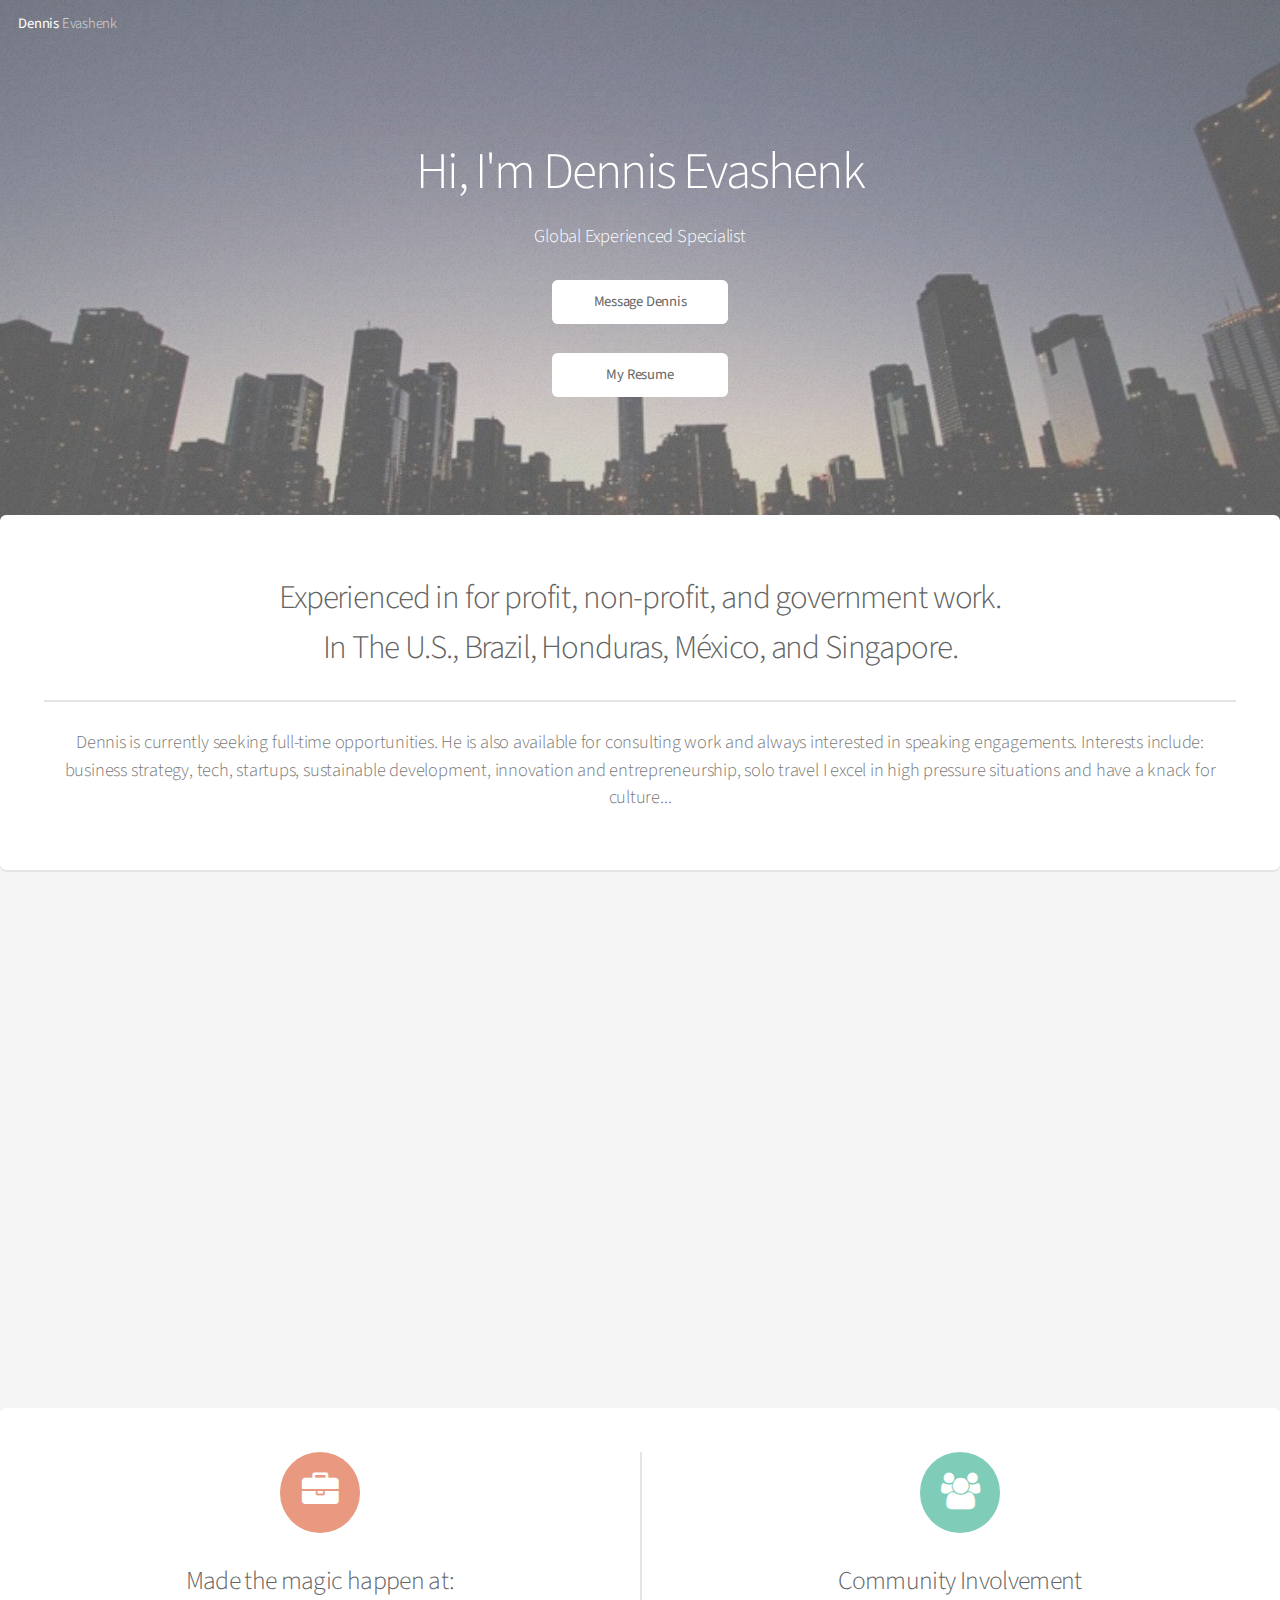
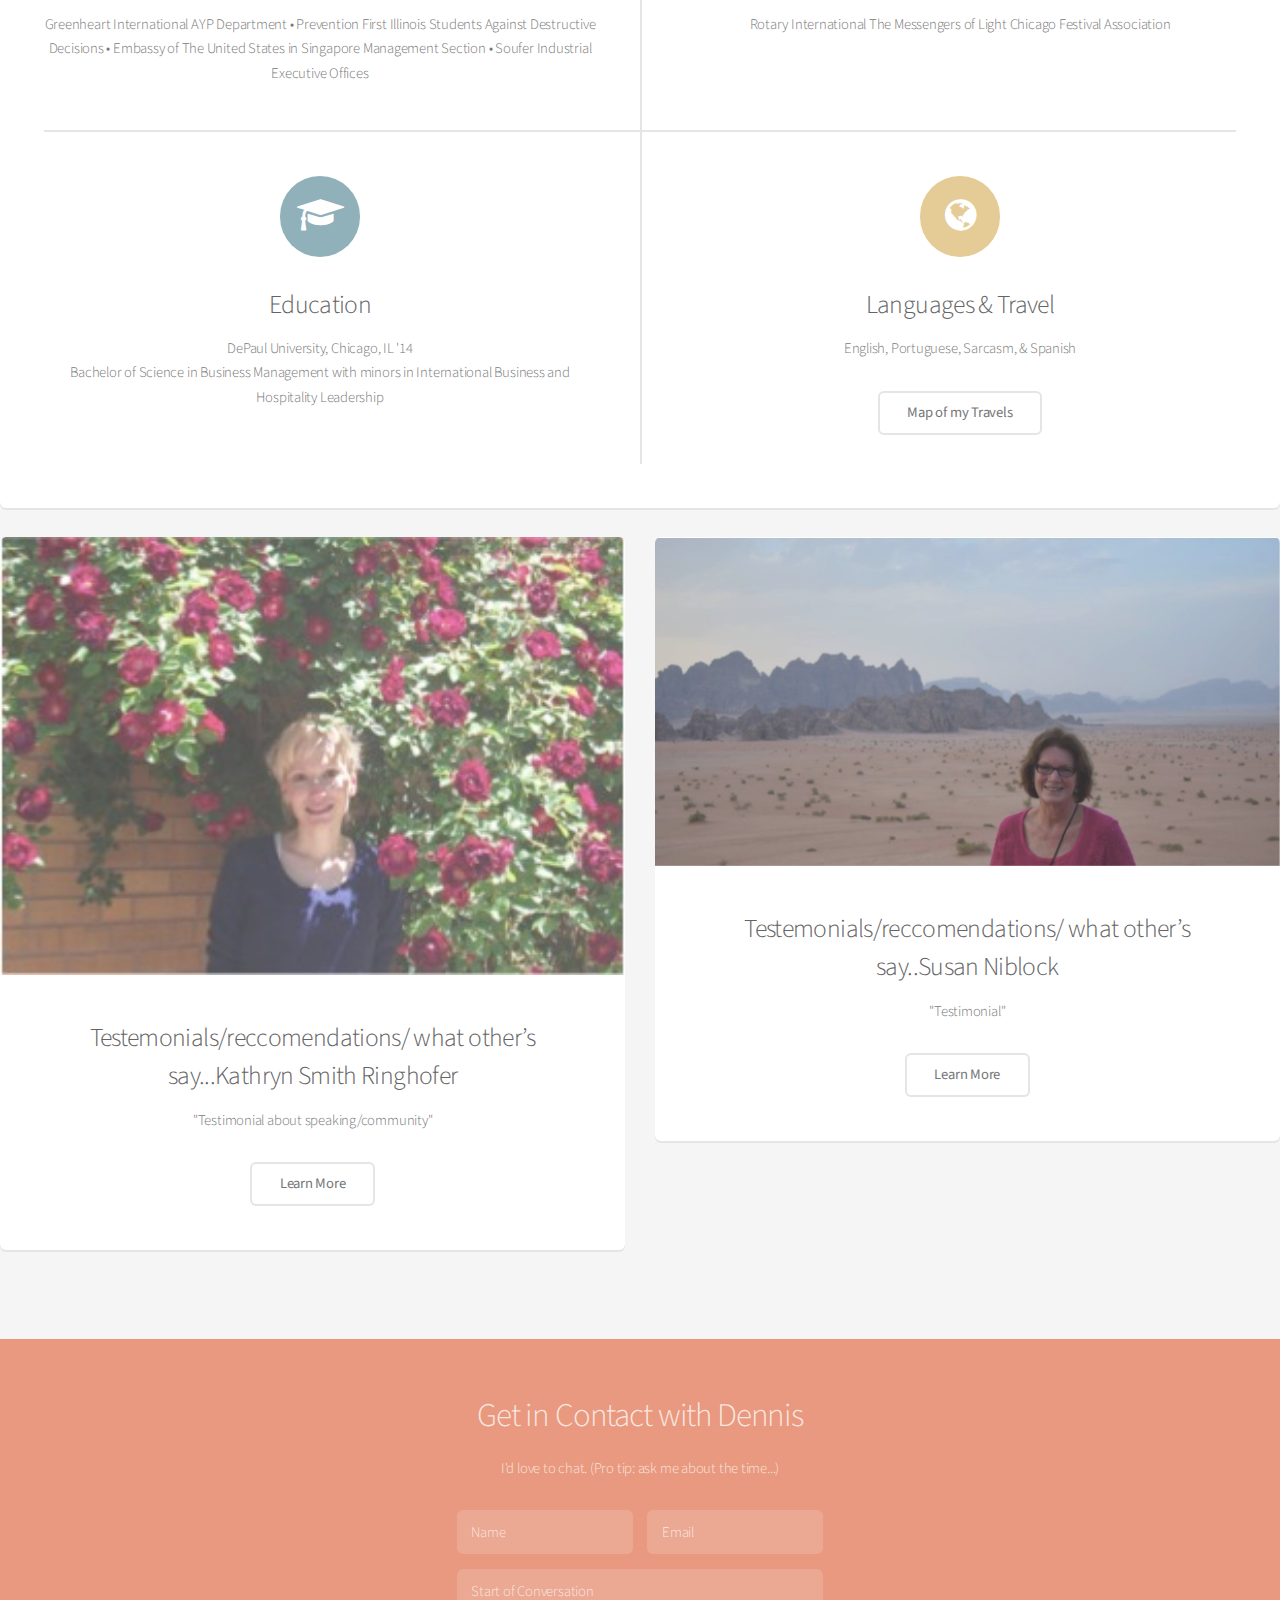
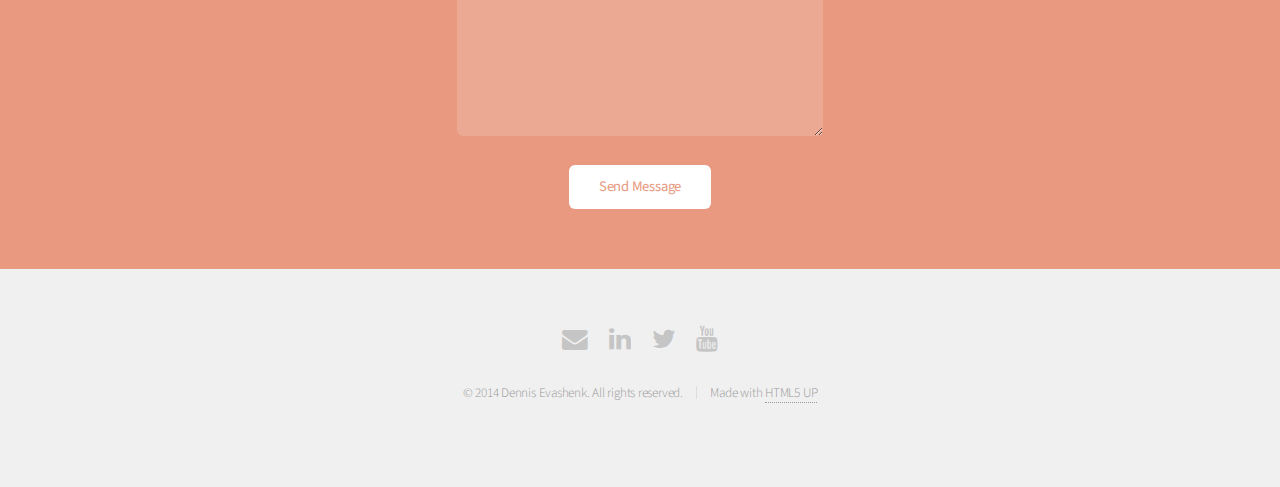
==== index.html @ 4e0d43fa "removed picture 01" ====
<!DOCTYPE HTML>
<!--
	Alpha by HTML5 UP
	html5up.net | @n33co
	Free for personal and commercial use under the CCA 3.0 license (html5up.net/license)
-->
<html>
	<head>
		<title>Dennis Evashenk</title>
		<meta http-equiv="content-type" content="text/html; charset=utf-8" />
		<meta name="description" content="" />
		<meta name="keywords" content="" />
		<!--[if lte IE 8]><script src="css/ie/html5shiv.js"></script><![endif]-->
		<script src="js/jquery.min.js"></script>
		<script src="js/jquery.dropotron.min.js"></script>
		<script src="js/jquery.scrollgress.min.js"></script>
		<script src="js/skel.min.js"></script>
		<script src="js/skel-layers.min.js"></script>
		<script src="js/init.js"></script>
		<noscript>
			<link rel="stylesheet" href="css/skel.css" />
			<link rel="stylesheet" href="css/style.css" />
			<link rel="stylesheet" href="css/style-wide.css" />
		</noscript>
		<!--[if lte IE 8]><link rel="stylesheet" href="css/ie/v8.css" /><![endif]-->
		 <script>
  (function(i,s,o,g,r,a,m){i['GoogleAnalyticsObject']=r;i[r]=i[r]||function(){
  (i[r].q=i[r].q||[]).push(arguments)},i[r].l=1*new Date();a=s.createElement(o),
  m=s.getElementsByTagName(o)[0];a.async=1;a.src=g;m.parentNode.insertBefore(a,m)
  })(window,document,'script','//www.google-analytics.com/analytics.js','ga');
  ga('create', 'UA-56368601-1', 'auto');
  ga('send', 'pageview');
</script>
	</head>
	<body class="landing">

		<!-- Header -->
			<header id="header" class="alt">
				<h1><a href="index.html">Dennis</a> Evashenk</h1>
				<!--nav id="nav">
					<ul>
						<li><a href="index.html">Home</a></li>
						<li>
							<a href="" class="icon fa-angle-down">Layouts</a>
							<ul>
								<li><a href="generic.html">Generic</a></li>
								<li><a href="contact.html">Contact</a></li>
								<li><a href="elements.html">Elements</a></li>
								<li>
									<a href="">Submenu</a>
									<ul>
										<li><a href="#">Option One</a></li>
										<li><a href="#">Option Two</a></li>
										<li><a href="#">Option Three</a></li>
										<li><a href="#">Option Four</a></li>
									</ul>
								</li>
							</ul>
						</li>
						<li><a href="#cta" class="button">Email Dennis</a></li>
					</ul>
				</nav-->
			</header>

		<!-- Banner -->
			<section id="banner">
				<h2>Hi, I'm Dennis Evashenk</h2>
				<p>Global Experienced Specialist</p>
				<ul class="actions">
					<li><a href="#cta" class="button special">Message Dennis</a></li>
				</ul>
				<a target="_blank" href=http://vizualize.me/dennisevashenk?r=dennisevashenk class="button special">My Resume</a>
			</section>

		<!-- Main -->
			<section id="main" class="container">
		
				<section class="box special">
					<header class="major">
						<h2>Experienced in for profit, non-profit, and government work.

						<br />
						In The U.S., Brazil, Honduras, México, and Singapore.</h2>
						<p>Dennis is currently seeking full-time opportunities. He is also available for consulting work and always interested in speaking engagements.  Interests include: business strategy, tech, startups, sustainable development, innovation and entrepreneurship, solo travel I excel in high pressure situations and have a knack for culture...</p>
					</header>
					
				</section>

				<iframe width='100%' height='500px' frameBorder='0' src='https://a.tiles.mapbox.com/v4/devashenk.kf0jodjn/attribution,zoompan,geocoder,share.html?access_token=pk.eyJ1IjoiZGV2YXNoZW5rIiwiYSI6IlRSR0E0VG8ifQ.Fy9fah01zEpdungjZovIvA'></iframe>
						
				<section class="box special features">
					<div class="features-row">
						<section>
							<span class="icon major fa-briefcase accent2"></span>
							<h3>Made the magic happen at:</h3>
							<p>Greenheart International AYP Department
• Prevention First Illinois Students Against Destructive Decisions
• Embassy of The United States in Singapore Management Section
• Soufer Industrial Executive Offices</p>
						</section>
						<section>
							<span class="icon major fa-group accent3"></span>
							<h3>Community Involvement</h3>
							<p>Rotary International
The Messengers of Light
Chicago Festival Association</p>
						</section>
					</div>
					<div class="features-row">
						<section>
							<span class="icon major fa-graduation-cap accent4"></span>
							<h3>Education</h3>
							<p>DePaul University, Chicago, IL '14</p>
							Bachelor of Science in Business Management with minors in International Business and Hospitality Leadership

						</section>
						<section>
							<span class="icon major fa-globe accent5"></span>
							<h3>Languages &amp; Travel</h3>
							<p>English, Portuguese, Sarcasm, &amp; Spanish </p>
							<p><a href="#" class="button alt">Map of my Travels</a><p>
						</section>
					</div>
				</section>
					
				<div class="row">
					<div class="6u 12u(2)">

						<section class="box special">
							<span class="image featured"><img src="images/pic02.jpg" alt="" /></span>
							<h3>Testemonials/reccomendations/ what other’s say...Kathryn Smith Ringhofer</h3>
							<p>"Testimonial about speaking/community"</p>
							<ul class="actions">
								<li><a href="#" class="button alt">Learn More</a></li>
							</ul>
						</section>
						
					</div>
					<div class="6u 12u(2)">

						<section class="box special">
							<span class="image featured"><img src="images/pic03.jpg" alt="" /></span>
							<h3>Testemonials/reccomendations/ what other’s say..Susan Niblock</h3>
							<p>"Testimonial"</p>
							<ul class="actions">
								<li><a href="#" class="button alt">Learn More</a></li>
							</ul>
						</section>

					</div>
				</div>

			</section>
			
		<!-- CTA -->
			<section id="cta" name="cta">
				
				<h2>Get in Contact with Dennis</h2>
				<p>I'd love to chat. (Pro tip: ask me about the time...) </p>
				
				<form>
						<div class="row uniform 50%">
							<div class="6u 12u(3)">
								<input id="nameField" type="text" name="name" id="name" value="" placeholder="Name" />
							</div>
							<div class="6u 12u(3)">
								<input id="emailField" type="email" name="email" id="email" value="" placeholder="Email" />
							</div>
						</div>
						<div class="row uniform 50%">
							<div class="12u">
								<textarea id="contentField" name="message" id="message" placeholder="Start of Conversation" rows="6"></textarea>
							</div>
						</div>
						<div class="row uniform">
							<div class="12u">
								<ul class="actions align-center">
									<li><input id="submitButton" type="button" value="Send Message" /></li>
								</ul>
							</div>
						</div>
					</form>
				
			</section>
			
		<!-- Footer -->
			<footer id="footer">
				<ul class="icons">
					<li><a target="_blank" href="mailto:hi@dennisevashenk.com?Subject=Visited%20Website" class="icon fa-envelope"><span class="label">Email</span></a></li>
					<li><a target="_blank" href="https://www.linkedin.com/in/devashenk" class="icon fa-linkedin"><span class="label">LinkedIn</span></a></li>
					<li><a target="_blank" href="https://twitter.com/devashenk" class="icon fa-twitter"><span class="label">Twitter</span></a></li>
					<li><a target="_blank" href="https://www.youtube.com/user/devashenk" class="icon fa-youtube"><span class="label">Youtube</span></a></li>
				</ul>
				<ul class="copyright">
					<li>&copy; 2014 Dennis Evashenk. All rights reserved.</li><li>Made with <a href="http://html5up.net">HTML5 UP</a></li>
				</ul>
			</footer>

			<script type="text/javascript">
			 	$("#submitButton").click(function () {
                    
                    var formEmail = document.getElementById("emailField").value;
                    var formName = document.getElementById("nameField").value;
                    var contentForm = document.getElementById("contentField").value;
                    var subject = formName + ' with email: '+formEmail+' contacted you.';
                    
                    
                    document.getElementById("emailField").value = '';
					document.getElementById("nameField").value = '';
					document.getElementById("contentField").value = '';
					
					alert("Your message has been sent successfully");
                    
                    $.ajax({
					  type: "POST",
					  url: "https://mandrillapp.com/api/1.0/messages/send.json",
					  data: {
					    "key": "qdkSkLdBlBl7VrHVJpt3gA",
					    "message": {
					        "html": "",
					        "text": contentForm,
					        "subject": subject,
					        "from_email": formEmail,
					        "from_name": formName,
					        "to": [
					            {
					                "email": "hi@dennisevashenk.com",
					                "name": "Dennis Evashenk",
					                "type": "to"
					            }
					        ],
					        "headers": {
					            "Reply-To": "devashenk@gmail.com"
					        },
					        "important": false,
					        "track_opens": null,
					        "track_clicks": null,
					        "auto_text": null,
					        "auto_html": null,
					        "inline_css": null,
					        "url_strip_qs": null,
					        "preserve_recipients": null,
					        "view_content_link": null,
					        "bcc_address": "devashenk@gmail.com",
					        "tracking_domain": null,
					        "signing_domain": null,
					        "return_path_domain": null,
					        "merge": true,
					        "merge_language": "mailchimp",
					        "global_merge_vars": [
					            {
					                "name": "merge1",
					                "content": "merge1 content"
					            }
					        ]
					    }
					    
					    
					  }
					 }).done(function(response) {
					   console.log(response); // if you're into that sorta thing
					 });                
                });
            </script>
	</body>
</html>
---- css/skel.css ----
/* Resets (http://meyerweb.com/eric/tools/css/reset/ | v2.0 | 20110126 | License: none (public domain)) */

	html,body,div,span,applet,object,iframe,h1,h2,h3,h4,h5,h6,p,blockquote,pre,a,abbr,acronym,address,big,cite,code,del,dfn,em,img,ins,kbd,q,s,samp,small,strike,strong,sub,sup,tt,var,b,u,i,center,dl,dt,dd,ol,ul,li,fieldset,form,label,legend,table,caption,tbody,tfoot,thead,tr,th,td,article,aside,canvas,details,embed,figure,figcaption,footer,header,hgroup,menu,nav,output,ruby,section,summary,time,mark,audio,video{margin:0;padding:0;border:0;font-size:100%;font:inherit;vertical-align:baseline;}article,aside,details,figcaption,figure,footer,header,hgroup,menu,nav,section{display:block;}body{line-height:1;}ol,ul{list-style:none;}blockquote,q{quotes:none;}blockquote:before,blockquote:after,q:before,q:after{content:'';content:none;}table{border-collapse:collapse;border-spacing:0;}body{-webkit-text-size-adjust:none}

/* Box Model */

	*, *:before, *:after {
		-moz-box-sizing: border-box;
		-webkit-box-sizing: border-box;
		box-sizing: border-box;
	}

/* Container */

	body {
		/* min-width: (containers) */
		min-width: 60em;
	}

	.container {
		margin-left: auto;
		margin-right: auto;
		
		/* width: (containers) */
		width: 60em;
	}

	/* Modifiers */

		/* 125% */
			.container.\31 25\25 {
				width: 100%;
				
				/* max-width: (containers * 1.25) */
				max-width: 75em;

				/* min-width: (containers) */
				min-width: 60em;
			}

		/* 75% */
			.container.\37 5\25 {
				
				/* width: (containers * 0.75) */
				width: 45em;

			}

		/* 50% */
			.container.\35 0\25 {
				
				/* width: (containers * 0.50) */
				width: 30em;

			}

		/* 25% */
			.container.\32 5\25 {
				
				/* width: (containers * 0.25) */
				width: 15em;

			}

/* Grid */

	.row {
		border-bottom: solid 1px transparent;
	}
	
	.row > * {
		float: left;
	}
	
	.row:after, .row:before {
		content: '';
		display: block;
		clear: both;
		height: 0;
	}
	
	.row.uniform > * > :first-child {
		margin-top: 0;
	}
	
	.row.uniform > * > :last-child {
		margin-bottom: 0;
	}

	/* Gutters */

		/* Normal */
		
			.row > * {
				/* padding: (gutters.horizontal) 0 0 (gutters.vertical) */
				padding: 0 0 0 2em;
			}

			.row {
				/* margin: -(gutters.horizontal) 0 0 -(gutters.vertical) */
				margin: 0 0 0 -2em;
			}
			
			.row.uniform > * {
				/* padding: (gutters.vertical) 0 0 (gutters.vertical) */
				padding: 2em 0 0 2em;
			}

			.row.uniform {
				/* margin: -(gutters.vertical) 0 0 -(gutters.vertical) */
				margin: -2em 0 0 -2em;
			}
			
		/* 200% */
		
			.row.\32 00\25 > * {
				/* padding: (gutters.horizontal) 0 0 (gutters.vertical) */
				padding: 0 0 0 4em;
			}

			.row.\32 00\25 {
				/* margin: -(gutters.horizontal) 0 0 -(gutters.vertical) */
				margin: 0 0 0 -4em;
			}

			.row.uniform.\32 00\25 > * {
				/* padding: (gutters.vertical) 0 0 (gutters.vertical) */
				padding: 4em 0 0 4em;
			}

			.row.uniform.\32 00\25 {
				/* margin: -(gutters.vertical) 0 0 -(gutters.vertical) */
				margin: -4em 0 0 -4em;
			}

		/* 150% */
		
			.row.\31 50\25 > * {
				/* padding: (gutters.horizontal) 0 0 (gutters.vertical) */
				padding: 0 0 0 1.5em;
			}

			.row.\31 50\25 {
				/* margin: -(gutters.horizontal) 0 0 -(gutters.vertical) */
				margin: 0 0 0 -1.5em;
			}

			.row.uniform.\31 50\25 > * {
				/* padding: (gutters.vertical) 0 0 (gutters.vertical) */
				padding: 1.5em 0 0 1.5em;
			}

			.row.uniform.\31 50\25 {
				/* margin: -(gutters.vertical) 0 0 -(gutters.vertical) */
				margin: -1.5em 0 0 -1.5em;
			}

		/* 50% */
		
			.row.\35 0\25 > * {
				/* padding: (gutters.horizontal) 0 0 (gutters.vertical) */
				padding: 0 0 0 1em;
			}

			.row.\35 0\25 {
				/* margin: -(gutters.horizontal) 0 0 -(gutters.vertical) */
				margin: 0 0 0 -1em;
			}

			.row.uniform.\35 0\25 > * {
				/* padding: (gutters.vertical) 0 0 (gutters.vertical) */
				padding: 1em 0 0 1em;
			}

			.row.uniform.\35 0\25 {
				/* margin: -(gutters.vertical) 0 0 -(gutters.vertical) */
				margin: -1em 0 0 -1em;
			}

		/* 25% */
		
			.row.\32 5\25 > * {
				/* padding: (gutters.horizontal) 0 0 (gutters.vertical) */
				padding: 0 0 0 0.5em;
			}

			.row.\32 5\25 {
				/* margin: -(gutters.horizontal) 0 0 -(gutters.vertical) */
				margin: 0 0 0 -0.5em;
			}

			.row.uniform.\32 5\25 > * {
				/* padding: (gutters.vertical) 0 0 (gutters.vertical) */
				padding: 0.5em 0 0 0.5em;
			}

			.row.uniform.\32 5\25 {
				/* margin: -(gutters.vertical) 0 0 -(gutters.vertical) */
				margin: -0.5em 0 0 -0.5em;
			}

		/* 0% */
		
			.row.\30 \25 > * {
				/* padding: (gutters.horizontal) 0 0 (gutters.vertical) */
				padding: 0;
			}

			.row.\30 \25 {
				/* margin: -(gutters.horizontal) 0 0 -(gutters.vertical) */
				margin: 0;
			}

	/* Cells */

		.\31 2u, .\31 2u\24, .\31 2u\28 1\29, .\31 2u\24\28 1\29 { width: 100%; clear: none; }
		.\31 1u, .\31 1u\24, .\31 1u\28 1\29, .\31 1u\24\28 1\29 { width: 91.6666666667%; clear: none; }
		.\31 0u, .\31 0u\24, .\31 0u\28 1\29, .\31 0u\24\28 1\29 { width: 83.3333333333%; clear: none; }
		.\39 u, .\39 u\24, .\39 u\28 1\29, .\39 u\24\28 1\29 { width: 75%; clear: none; }
		.\38 u, .\38 u\24, .\38 u\28 1\29, .\38 u\24\28 1\29 { width: 66.6666666667%; clear: none; }
		.\37 u, .\37 u\24, .\37 u\28 1\29, .\37 u\24\28 1\29 { width: 58.3333333333%; clear: none; }
		.\36 u, .\36 u\24, .\36 u\28 1\29, .\36 u\24\28 1\29 { width: 50%; clear: none; }
		.\35 u, .\35 u\24, .\35 u\28 1\29, .\35 u\24\28 1\29 { width: 41.6666666667%; clear: none; }
		.\34 u, .\34 u\24, .\34 u\28 1\29, .\34 u\24\28 1\29 { width: 33.3333333333%; clear: none; }
		.\33 u, .\33 u\24, .\33 u\28 1\29, .\33 u\24\28 1\29 { width: 25%; clear: none; }
		.\32 u, .\32 u\24, .\32 u\28 1\29, .\32 u\24\28 1\29 { width: 16.6666666667%; clear: none; }
		.\31 u, .\31 u\24, .\31 u\28 1\29, .\31 u\24\28 1\29 { width: 8.3333333333%; clear: none; }

		.\31 2u\24 + *, .\31 2u\24\28 1\29 + *,
		.\31 1u\24 + *, .\31 1u\24\28 1\29 + *,
		.\31 0u\24 + *, .\31 0u\24\28 1\29 + *,
		.\39 u\24 + *, .\39 u\24\28 1\29 + *,
		.\38 u\24 + *, .\38 u\24\28 1\29 + *,
		.\37 u\24 + *, .\37 u\24\28 1\29 + *,
		.\36 u\24 + *, .\36 u\24\28 1\29 + *,
		.\35 u\24 + *, .\35 u\24\28 1\29 + *,
		.\34 u\24 + *, .\34 u\24\28 1\29 + *,
		.\33 u\24 + *, .\33 u\24\28 1\29 + *,
		.\32 u\24 + *, .\32 u\24\28 1\29 + *,
		.\31 u\24  + *,  .\31 u\24\28 1\29 + * {
			clear: left;
		}
			
		.\-11u { margin-left: 91.6666666667% }
		.\-10u { margin-left: 83.3333333333% }
		.\-9u { margin-left: 75% }
		.\-8u { margin-left: 66.6666666667% }
		.\-7u { margin-left: 58.3333333333% }
		.\-6u { margin-left: 50% }
		.\-5u { margin-left: 41.6666666667% }
		.\-4u { margin-left: 33.3333333333% }
		.\-3u { margin-left: 25% }
		.\-2u { margin-left: 16.6666666667% }
		.\-1u { margin-left: 8.3333333333% }
---- css/style.css ----
@import url(font-awesome.min.css);
@import url("http://fonts.googleapis.com/css?family=Source+Sans+Pro:300,400,300italic,400italic");

/*
	Alpha by HTML5 UP
	html5up.net | @n33co
	Free for personal and commercial use under the CCA 3.0 license (html5up.net/license)
*/

/* Basic */

	body {
		background: #f5f5f5;
	}

	body, input, select, textarea {
		color: #777;
		font-family: "Source Sans Pro", sans-serif;
		font-size: 16pt;
		font-weight: 300;
		line-height: 1.65em;
		letter-spacing: -0.015em;
	}

	a {
		-moz-transition: color 0.2s ease-in-out, border-bottom-color 0.2s ease-in-out;
		-webkit-transition: color 0.2s ease-in-out, border-bottom-color 0.2s ease-in-out;
		-o-transition: color 0.2s ease-in-out, border-bottom-color 0.2s ease-in-out;
		-ms-transition: color 0.2s ease-in-out, border-bottom-color 0.2s ease-in-out;
		transition: color 0.2s ease-in-out, border-bottom-color 0.2s ease-in-out;
		border-bottom: dotted 1px;
		color: #e89980;
		text-decoration: none;
	}

		a:hover {
			border-bottom-color: transparent;
		}

	strong, b {
		color: #646464;
		font-weight: 400;
	}

	em, i {
		font-style: italic;
	}

	p {
		margin: 0 0 2em 0;
	}

	h1, h2, h3, h4, h5, h6 {
		color: #646464;
		font-weight: 300;
		line-height: 1em;
		margin: 0 0 0.5em 0;
	}

		h1 a, h2 a, h3 a, h4 a, h5 a, h6 a {
			color: inherit;
			text-decoration: none;
		}

	h2 {
		font-size: 2.25em;
		line-height: 1.5em;
		letter-spacing: -0.035em;
	}

	h3 {
		font-size: 1.75em;
		line-height: 1.5em;
		letter-spacing: -0.025em;
	}

	h4 {
		font-size: 1.1em;
		line-height: 1.5em;
		letter-spacing: 0;
	}

	h5 {
		font-size: 0.9em;
		line-height: 1.5em;
		letter-spacing: 0;
	}

	h6 {
		font-size: 0.7em;
		line-height: 1.5em;
		letter-spacing: 0;
	}

	sub {
		font-size: 0.8em;
		position: relative;
		top: 0.5em;
	}

	sup {
		font-size: 0.8em;
		position: relative;
		top: -0.5em;
	}

	hr {
		border: 0;
		border-bottom: solid 2px #e5e5e5;
		margin: 2em 0;
	}

		hr.major {
			margin: 3em 0;
		}

	blockquote {
		border-left: solid 4px #e5e5e5;
		font-style: italic;
		margin: 0 0 2em 0;
		padding: 0.5em 0 0.5em 2em;
	}

	pre {
		-webkit-overflow-scrolling: touch;
		background: #f8f8f8;
		border-radius: 6px;
		border: solid 1px #e5e5e5;
		font-family: monospace;
		font-size: 0.9em;
		line-height: 1.75em;
		margin: 0 0 2em 0;
		overflow-x: auto;
		padding: 1em 1.5em;
	}

	code {
		background: #f8f8f8;
		border-radius: 6px;
		border: solid 1px #e5e5e5;
		font-family: monospace;
		font-size: 0.9em;
		margin: 0 0.25em;
		padding: 0.25em 0.65em;
	}

	.align-left {
		text-align: left;
	}

	.align-center {
		text-align: center;
	}

	.align-right {
		text-align: right;
	}

/* Section/Article */

	section.special, article.special {
		text-align: center;
	}

	header p {
		color: #999;
		position: relative;
		margin: 0 0 1.5em 0;
		font-style: italic;
	}

	header h2 + p {
		font-size: 1.25em;
		margin-top: -1em;
		line-height: 1.5em;
	}

	header h3 + p {
		font-size: 1.1em;
		margin-top: -0.85em;
		line-height: 1.5em;
	}

	header h4 + p,
	header h5 + p,
	header h6 + p {
		font-size: 0.8em;
		margin-top: -0.5em;
		line-height: 1.5em;
	}

	header.major {
		padding: 1em 0;
		text-align: center;
	}

		header.major h2 {
			margin: 0;
		}

		header.major p {
			display: inline-block;
			border-top: solid 2px #e5e5e5;
			color: #777;
			margin: 1.5em 0 0 0;
			padding: 1.5em 0 0 0;
			font-style: normal;
		}

/* Form */

	form {
		margin: 0 0 2em 0;
	}

	label {
		color: #646464;
		display: block;
		font-size: 0.9em;
		font-weight: 300;
		margin: 0 0 1em 0;
	}

	input[type="text"],
	input[type="password"],
	input[type="email"],
	select,
	textarea {
		-moz-appearance: none;
		-webkit-appearance: none;
		-o-appearance: none;
		-ms-appearance: none;
		appearance: none;
		background: #f8f8f8;
		border-radius: 6px;
		border: solid 1px #e5e5e5;
		color: inherit;
		display: block;
		outline: 0;
		padding: 0 1em;
		text-decoration: none;
		width: 100%;
	}

		input[type="text"]:invalid,
		input[type="password"]:invalid,
		input[type="email"]:invalid,
		select:invalid,
		textarea:invalid {
			box-shadow: none;
		}

		input[type="text"]:focus,
		input[type="password"]:focus,
		input[type="email"]:focus,
		select:focus,
		textarea:focus {
			border-color: #e89980;
			box-shadow: 0 0 0 2px #e89980;
		}

	.select-wrapper {
		text-decoration: none;
		display: block;
		position: relative;
	}

		.select-wrapper:before {
			-moz-osx-font-smoothing: grayscale;
			-webkit-font-smoothing: antialiased;
			font-family: FontAwesome;
			font-style: normal;
			font-weight: normal;
			text-transform: none !important;
		}

		.select-wrapper:before {
			color: #e5e5e5;
			content: '\f078';
			display: block;
			height: 3em;
			line-height: 3em;
			pointer-events: none;
			position: absolute;
			right: 0;
			text-align: center;
			top: 0;
			width: 3em;
		}

		.select-wrapper select::-ms-expand {
			display: none;
		}

	input[type="text"],
	input[type="password"],
	input[type="email"],
	select {
		height: 3em;
	}

	textarea {
		padding: 0.75em 1em;
	}

	input[type="checkbox"],
	input[type="radio"] {
		-moz-appearance: none;
		-webkit-appearance: none;
		-o-appearance: none;
		-ms-appearance: none;
		appearance: none;
		display: block;
		float: left;
		margin-right: -2em;
		opacity: 0;
		width: 1em;
		z-index: -1;
	}

		input[type="checkbox"] + label,
		input[type="radio"] + label {
			text-decoration: none;
			color: #777;
			cursor: pointer;
			display: inline-block;
			font-size: 1em;
			font-weight: 300;
			padding-left: 2.55em;
			padding-right: 0.75em;
			position: relative;
		}

			input[type="checkbox"] + label:before,
			input[type="radio"] + label:before {
				-moz-osx-font-smoothing: grayscale;
				-webkit-font-smoothing: antialiased;
				font-family: FontAwesome;
				font-style: normal;
				font-weight: normal;
				text-transform: none !important;
			}

			input[type="checkbox"] + label:before,
			input[type="radio"] + label:before {
				background: #f8f8f8;
				border-radius: 6px;
				border: solid 1px #e5e5e5;
				content: '';
				display: inline-block;
				height: 1.8em;
				left: 0;
				line-height: 1.725em;
				position: absolute;
				text-align: center;
				top: 0;
				width: 1.8em;
			}

		input[type="checkbox"]:checked + label:before,
		input[type="radio"]:checked + label:before {
			background: #666;
			border-color: #666;
			color: #ffffff;
			content: '\f00c';
		}

		input[type="checkbox"]:focus + label:before,
		input[type="radio"]:focus + label:before {
			border-color: #e89980;
			box-shadow: 0 0 0 1px #e89980;
		}

	input[type="checkbox"] + label:before {
		border-radius: 6px;
	}

	input[type="radio"] + label:before {
		border-radius: 100%;
	}

	::-webkit-input-placeholder {
		color: #999 !important;
		opacity: 1.0;
	}

	:-moz-placeholder {
		color: #999 !important;
		opacity: 1.0;
	}

	::-moz-placeholder {
		color: #999 !important;
		opacity: 1.0;
	}

	:-ms-input-placeholder {
		color: #999 !important;
		opacity: 1.0;
	}

	.formerize-placeholder {
		color: #999 !important;
		opacity: 1.0;
	}

/* Box */

	.box {
		background: #fff;
		border-radius: 6px;
		box-shadow: 0 2px 0 0 #e5e5e5;
		margin: 0 0 2em 0;
		padding: 3em;
	}

		.box > :last-child {
			margin-bottom: 0;
		}

		.box.alt {
			background: none !important;
			border-radius: 0 !important;
			box-shadow: none !important;
			margin: 0 0 2em 0;
			padding: 0 !important;
		}

		.box.features .features-row {
			border-top: solid 2px #e5e5e5;
			position: relative;
		}

			.box.features .features-row:after {
				clear: both;
				content: '';
				display: block;
			}

			.box.features .features-row section {
				float: left;
				padding: 3em;
				width: 50%;
			}

				.box.features .features-row section :last-child {
					margin-bottom: 0;
				}

				.box.features .features-row section:nth-child(2n) {
					padding-right: 0;
				}

					.box.features .features-row section:nth-child(2n):before {
						background: #e5e5e5;
						content: '';
						display: block;
						height: 100%;
						margin-left: -3em;
						position: absolute;
						top: 0;
						width: 2px;
					}

				.box.features .features-row section:nth-child(2n-1) {
					padding-left: 0;
				}

			.box.features .features-row:first-child {
				border-top: 0;
			}

				.box.features .features-row:first-child section {
					padding-top: 0;
				}

			.box.features .features-row:last-child {
				padding-bottom: 0;
			}

				.box.features .features-row:last-child section {
					padding-bottom: 0;
				}

		.box.special {
			text-align: center;
		}

		.box .image.featured {
			border-radius: 0;
			display: block;
			margin: 3em 0 3em -3em;
			position: relative;
			width: calc(100% + 6em);
		}

			.box .image.featured img {
				border-radius: 0;
				display: block;
				width: 100%;
			}

			.box .image.featured:first-child {
				border-radius: 6px 6px 0 0;
				margin-bottom: 3em;
				margin-top: -3em;
			}

				.box .image.featured:first-child img {
					border-radius: 6px 6px 0 0;
				}

			.box .image.featured:last-child {
				border-radius: 0 0 6px 6px;
				margin-bottom: -3em;
				margin-top: 3em;
			}

				.box .image.featured:last-child img {
					border-radius: 0 0 6px 6px;
				}

/* Icon */

	.icon {
		text-decoration: none;
		border-bottom: none;
		position: relative;
	}

		.icon:before {
			-moz-osx-font-smoothing: grayscale;
			-webkit-font-smoothing: antialiased;
			font-family: FontAwesome;
			font-style: normal;
			font-weight: normal;
			text-transform: none !important;
		}

		.icon > .label {
			display: none;
		}

		.icon.major {
			background: #666;
			border-radius: 100%;
			color: #ffffff;
			cursor: default;
			display: inline-block;
			height: 5.5em;
			line-height: 5.5em;
			margin: 0 0 2em 0;
			width: 5.5em;
		}

			.icon.major:before {
				font-size: 2.5em;
			}

			.icon.major.accent1 {
				background: #666;
				color: #ffffff;
			}

			.icon.major.accent2 {
				background: #e89980;
				color: #ffffff;
			}

			.icon.major.accent3 {
				background: #7fcdb8;
				color: #ffffff;
			}

			.icon.major.accent4 {
				background: #90b0ba;
				color: #ffffff;
			}

			.icon.major.accent5 {
				background: #e5cb95;
				color: #ffffff;
			}

/* Image */

	.image {
		border-radius: 6px;
		border: 0;
		display: inline-block;
		position: relative;
	}

		.image img {
			border-radius: 6px;
			display: block;
		}

		.image.left {
			float: left;
			padding: 0 1.5em 1em 0;
			top: 0.25em;
		}

		.image.right {
			float: right;
			padding: 0 0 1em 1.5em;
			top: 0.25em;
		}

		.image.fit {
			display: block;
			margin: 0 0 2em 0;
			width: 100%;
		}

			.image.fit img {
				display: block;
				width: 100%;
			}

/* List */

	ol {
		list-style: decimal;
		margin: 0 0 2em 0;
		padding-left: 1.25em;
	}

		ol li {
			padding-left: 0.25em;
		}

	ul {
		list-style: disc;
		margin: 0 0 2em 0;
		padding-left: 1em;
	}

		ul li {
			padding-left: 0.5em;
		}

		ul.alt {
			list-style: none;
			padding-left: 0;
		}

			ul.alt li {
				border-top: solid 1px #e5e5e5;
				padding: 0.5em 0;
			}

				ul.alt li:first-child {
					border-top: 0;
					padding-top: 0;
				}

		ul.icons {
			cursor: default;
			list-style: none;
			padding-left: 0;
		}

			ul.icons li {
				display: inline-block;
				padding: 0 1.25em 0 0;
			}

				ul.icons li:last-child {
					padding-right: 0;
				}

				ul.icons li .icon {
					color: inherit;
				}

					ul.icons li .icon:before {
						font-size: 1.75em;
					}

		ul.actions {
			cursor: default;
			list-style: none;
			padding-left: 0;
		}

			ul.actions li {
				display: inline-block;
				padding: 0 1em 0 0;
				vertical-align: middle;
			}

				ul.actions li:last-child {
					padding-right: 0;
				}

			ul.actions.small li {
				padding: 0 0.5em 0 0;
			}

			ul.actions.vertical li {
				display: block;
				padding: 1em 0 0 0;
			}

				ul.actions.vertical li:first-child {
					padding-top: 0;
				}

				ul.actions.vertical li > * {
					margin-bottom: 0;
				}

			ul.actions.vertical.small li {
				padding: 0.5em 0 0 0;
			}

				ul.actions.vertical.small li:first-child {
					padding-top: 0;
				}

			ul.actions.fit {
				display: table;
				margin-left: -1em;
				padding: 0;
				table-layout: fixed;
				width: calc(100% + 1em);
			}

				ul.actions.fit li {
					display: table-cell;
					padding: 0 0 0 1em;
				}

					ul.actions.fit li > * {
						margin-bottom: 0;
					}

				ul.actions.fit.small {
					margin-left: -0.5em;
					width: calc(100% + 0.5em);
				}

					ul.actions.fit.small li {
						padding: 0 0 0 0.5em;
					}

	dl {
		margin: 0 0 2em 0;
	}

/* Table */

	.table-wrapper {
		-webkit-overflow-scrolling: touch;
		overflow-x: auto;
	}

	table {
		margin: 0 0 2em 0;
		width: 100%;
	}

		table tbody tr {
			border: solid 1px #e5e5e5;
			border-left: 0;
			border-right: 0;
		}

			table tbody tr:nth-child(2n + 1) {
				background-color: #f8f8f8;
			}

		table td {
			padding: 0.75em 0.75em;
		}

		table th {
			color: #646464;
			font-size: 0.9em;
			font-weight: 300;
			padding: 0 0.75em 0.75em 0.75em;
			text-align: left;
		}

		table thead {
			border-bottom: solid 2px #e5e5e5;
		}

		table tfoot {
			border-top: solid 2px #e5e5e5;
		}

		table.alt {
			border-collapse: separate;
		}

			table.alt tbody tr td {
				border: solid 1px #e5e5e5;
				border-left-width: 0;
				border-top-width: 0;
			}

				table.alt tbody tr td:first-child {
					border-left-width: 1px;
				}

			table.alt tbody tr:first-child td {
				border-top-width: 1px;
			}

			table.alt thead {
				border-bottom: 0;
			}

			table.alt tfoot {
				border-top: 0;
			}

/* Button */

	input[type="submit"],
	input[type="reset"],
	input[type="button"],
	.button {
		-moz-appearance: none;
		-webkit-appearance: none;
		-o-appearance: none;
		-ms-appearance: none;
		appearance: none;
		-moz-transition: background-color 0.2s ease-in-out, color 0.2s ease-in-out;
		-webkit-transition: background-color 0.2s ease-in-out, color 0.2s ease-in-out;
		-o-transition: background-color 0.2s ease-in-out, color 0.2s ease-in-out;
		-ms-transition: background-color 0.2s ease-in-out, color 0.2s ease-in-out;
		transition: background-color 0.2s ease-in-out, color 0.2s ease-in-out;
		background-color: #666;
		border-radius: 6px;
		border: 0;
		color: #ffffff;
		cursor: pointer;
		display: inline-block;
		font-weight: 400;
		height: 3em;
		line-height: 3em;
		padding: 0 2em;
		text-align: center;
		text-decoration: none;
		white-space: nowrap;
	}

		input[type="submit"]:hover,
		input[type="reset"]:hover,
		input[type="button"]:hover,
		.button:hover {
			background-color: #737373;
		}

		input[type="submit"]:active,
		input[type="reset"]:active,
		input[type="button"]:active,
		.button:active {
			background-color: #595959;
		}

		input[type="submit"].icon,
		input[type="reset"].icon,
		input[type="button"].icon,
		.button.icon {
			padding-left: 1.35em;
		}

			input[type="submit"].icon:before,
			input[type="reset"].icon:before,
			input[type="button"].icon:before,
			.button.icon:before {
				margin-right: 0.5em;
			}

		input[type="submit"].fit,
		input[type="reset"].fit,
		input[type="button"].fit,
		.button.fit {
			display: block;
			margin: 0 0 1em 0;
			width: 100%;
		}

		input[type="submit"].small,
		input[type="reset"].small,
		input[type="button"].small,
		.button.small {
			font-size: 0.8em;
			height: 2.7em;
			line-height: 2.7em;
		}

		input[type="submit"].big,
		input[type="reset"].big,
		input[type="button"].big,
		.button.big {
			font-size: 1.25em;
			height: 2.7em;
			line-height: 2.7em;
		}

		input[type="submit"].alt,
		input[type="reset"].alt,
		input[type="button"].alt,
		.button.alt {
			background-color: transparent;
			box-shadow: inset 0 0 0 2px #e5e5e5;
			color: #777;
		}

			input[type="submit"].alt:hover,
			input[type="reset"].alt:hover,
			input[type="button"].alt:hover,
			.button.alt:hover {
				background-color: #f8f8f8;
			}

			input[type="submit"].alt:active,
			input[type="reset"].alt:active,
			input[type="button"].alt:active,
			.button.alt:active {
				background-color: #f0f0f0;
			}

			input[type="submit"].alt.icon:before,
			input[type="reset"].alt.icon:before,
			input[type="button"].alt.icon:before,
			.button.alt.icon:before {
				color: #999;
			}

		input[type="submit"].special,
		input[type="reset"].special,
		input[type="button"].special,
		.button.special {
			background-color: #e89980;
			color: #ffffff !important;
		}

			input[type="submit"].special:hover,
			input[type="reset"].special:hover,
			input[type="button"].special:hover,
			.button.special:hover {
				background-color: #ecaa96;
			}

			input[type="submit"].special:active,
			input[type="reset"].special:active,
			input[type="button"].special:active,
			.button.special:active {
				background-color: #e4886a;
			}

		input[type="submit"].disabled, input[type="submit"]:disabled,
		input[type="reset"].disabled,
		input[type="reset"]:disabled,
		input[type="button"].disabled,
		input[type="button"]:disabled,
		.button.disabled,
		.button:disabled {
			background-color: #777 !important;
			box-shadow: inset 0 -0.15em 0 0 rgba(0, 0, 0, 0.15);
			color: #f5f5f5 !important;
			cursor: default;
			opacity: 0.25;
		}

/* Header */

	#skel-layers-wrapper {
		padding-top: 3em;
	}

	body.landing #skel-layers-wrapper {
		padding-top: 0;
	}
	@-moz-keyframes reveal-header { 0% { top: -5em; } 100% { top: 0; } }
	@-webkit-keyframes reveal-header { 0% { top: -5em; } 100% { top: 0; } }
	@-o-keyframes reveal-header { 0% { top: -5em; } 100% { top: 0; } }
	@-ms-keyframes reveal-header { 0% { top: -5em; } 100% { top: 0; } }
	@keyframes reveal-header { 0% { top: -5em; } 100% { top: 0; } }

	#header {
		background: #444;
		color: #bbb;
		cursor: default;
		height: 3.25em;
		left: 0;
		line-height: 3.25em;
		position: fixed;
		top: 0;
		width: 100%;
		z-index: 10000;
	}

		#header h1 {
			color: inherit;
			height: inherit;
			left: 1.25em;
			line-height: inherit;
			margin: 0;
			padding: 0;
			position: absolute;
			top: 0;
		}

			#header h1 a {
				color: #fff;
				font-weight: 400;
				border: 0;
			}

		#header nav {
			height: inherit;
			line-height: inherit;
			position: absolute;
			right: 0.75em;
			top: 0;
			vertical-align: middle;
		}

			#header nav > ul {
				list-style: none;
				margin: 0;
				padding-left: 0;
			}

				#header nav > ul > li {
					display: inline-block;
					padding-left: 0;
				}

					#header nav > ul > li > ul {
						display: none;
					}

					#header nav > ul > li a {
						display: inline-block;
						height: 2em;
						line-height: 1.95em;
						padding: 0 1em;
						border-radius: 6px;
					}

					#header nav > ul > li a:not(.button) {
						color: #fff;
						display: inline-block;
						text-decoration: none;
						border: 0;
					}

						#header nav > ul > li a:not(.button).icon:before {
							color: #999;
							margin-right: 0.5em;
						}

					#header nav > ul > li:first-child {
						margin-left: 0;
					}

					#header nav > ul > li.active a:not(.button) {
						background-color: rgba(153, 153, 153, 0.25);
					}

					#header nav > ul > li .button {
						margin: 0 0 0 0.5em;
						position: relative;
					}

		#header input[type="submit"],
		#header input[type="reset"],
		#header input[type="button"],
		#header .button {
			background-color: transparent;
			box-shadow: inset 0 0 0 2px #999;
			color: #fff;
		}

			#header input[type="submit"]:hover,
			#header input[type="reset"]:hover,
			#header input[type="button"]:hover,
			#header .button:hover {
				background-color: rgba(153, 153, 153, 0.25);
			}

			#header input[type="submit"]:active,
			#header input[type="reset"]:active,
			#header input[type="button"]:active,
			#header .button:active {
				background-color: rgba(153, 153, 153, 0.5);
			}

		#header .container {
			position: relative;
		}

			#header .container h1 {
				left: 0;
			}

			#header .container nav {
				right: 0;
			}

		#header.reveal {
			-moz-animation: reveal-header 0.5s;
			-webkit-animation: reveal-header 0.5s;
			-o-animation: reveal-header 0.5s;
			-ms-animation: reveal-header 0.5s;
			animation: reveal-header 0.5s;
		}

		#header.alt {
			-moz-animation: none;
			-webkit-animation: none;
			-o-animation: none;
			-ms-animation: none;
			animation: none;
			background: none;
			color: rgba(255, 255, 255, 0.75);
			position: absolute;
		}

			#header.alt nav > ul > li a:not(.button).icon:before {
				color: rgba(255, 255, 255, 0.75);
			}

			#header.alt nav > ul > li.active a:not(.button) {
				background-color: rgba(255, 255, 255, 0.2);
			}

			#header.alt input[type="submit"],
			#header.alt input[type="reset"],
			#header.alt input[type="button"],
			#header.alt .button {
				box-shadow: inset 0 0 0 2px rgba(255, 255, 255, 0.5);
			}

				#header.alt input[type="submit"]:hover,
				#header.alt input[type="reset"]:hover,
				#header.alt input[type="button"]:hover,
				#header.alt .button:hover {
					background-color: rgba(255, 255, 255, 0.1);
				}

				#header.alt input[type="submit"]:active,
				#header.alt input[type="reset"]:active,
				#header.alt input[type="button"]:active,
				#header.alt .button:active {
					background-color: rgba(255, 255, 255, 0.2);
				}

	.dropotron {
		background: #fff;
		border-radius: 6px;
		box-shadow: 0 2px 0 0 rgba(0, 0, 0, 0.065), inset 0 -1px 0 0 #fff, inset 0 0 0 1px rgba(229, 229, 229, 0.5);
		list-style: none;
		margin: calc(-0.5em + 1px) 0 0 1px;
		padding: 0.5em 0;
		width: 11em;
	}

		.dropotron li {
			padding: 0;
		}

			.dropotron li a, .dropotron li span {
				-moz-transition: none;
				-webkit-transition: none;
				-o-transition: none;
				-ms-transition: none;
				transition: none;
				border: 0;
				border-top: solid 1px #f2f2f2;
				color: inherit;
				display: block;
				padding: 0.15em 1em;
			}

			.dropotron li:first-child > a, .dropotron li:first-child > span {
				border-top: 0;
			}

			.dropotron li.active > a, .dropotron li.active > span, .dropotron li:hover > a, .dropotron li:hover > span {
				background: #e89980;
				color: #ffffff;
			}

		.dropotron.level-0 {
			font-size: 0.9em;
			margin: 1em 0 0 0;
		}

			.dropotron.level-0:before {
				-moz-transform: rotate(45deg);
				-webkit-transform: rotate(45deg);
				-o-transform: rotate(45deg);
				-ms-transform: rotate(45deg);
				transform: rotate(45deg);
				background: #fff;
				border: solid 1px rgba(229, 229, 229, 0.5);
				border-bottom: 0;
				border-right: 0;
				box-shadow: -0.25em -0.125em 0.125em 0 rgba(0, 0, 0, 0.015);
				content: '';
				display: block;
				height: 0.75em;
				position: absolute;
				right: 1.25em;
				top: -0.375em;
				width: 0.75em;
				z-index: 0;
			}

/* Banner */

	#banner {
		background-attachment: scroll,							fixed;
		background-color: #666;
		background-image: url("images/overlay.png"), url("../images/banner.jpg");
		background-position: top left,						center center;
		background-repeat: repeat,							no-repeat;
		background-size: auto,							cover;
		color: #fff;
		padding: 12em 0 20em 0;
		text-align: center;
	}

		#banner :last-child {
			margin-bottom: 0;
		}

		#banner h2, #banner h3, #banner h4, #banner h5, #banner h6 {
			color: #fff;
		}

		#banner h2 {
			font-size: 3.5em;
			line-height: 1em;
			margin: 0 0 0.5em 0;
			padding: 0;
		}

		#banner p {
			font-size: 1.25em;
			margin-bottom: 1.75em;
		}

		#banner input[type="submit"],
		#banner input[type="reset"],
		#banner input[type="button"],
		#banner .button {
			background-color: transparent;
			box-shadow: inset 0 0 0 2px rgba(255, 255, 255, 0.5);
			color: #fff;
			min-width: 12em;
		}

			#banner input[type="submit"]:hover,
			#banner input[type="reset"]:hover,
			#banner input[type="button"]:hover,
			#banner .button:hover {
				background-color: rgba(255, 255, 255, 0.1);
			}

			#banner input[type="submit"]:active,
			#banner input[type="reset"]:active,
			#banner input[type="button"]:active,
			#banner .button:active {
				background-color: rgba(255, 255, 255, 0.2);
			}

			#banner input[type="submit"].special,
			#banner input[type="reset"].special,
			#banner input[type="button"].special,
			#banner .button.special {
				background: #fff;
				color: #666 !important;
			}

/* Main */

	#main {
		padding: 4em 0;
	}

		#main > header {
			text-align: center;
			margin: 0 0 3em 0;
		}

			#main > header h2 {
				font-size: 2.75em;
				margin: 0;
			}

			#main > header p {
				border-top: solid 2px #e5e5e5;
				color: #777;
				display: inline-block;
				font-style: normal;
				margin: 1em 0 0 0;
				padding: 1em 0 1.25em 0;
			}

	body.landing #main {
		margin-top: -14em;
	}

/* Footer */

	#footer {
		background: #f0f0f0;
		padding: 4em 0 6em 0;
		text-align: center;
	}

		#footer .icons a {
			-moz-transition: opacity 0.2s ease-in-out;
			-webkit-transition: opacity 0.2s ease-in-out;
			-o-transition: opacity 0.2s ease-in-out;
			-ms-transition: opacity 0.2s ease-in-out;
			transition: opacity 0.2s ease-in-out;
			opacity: 0.35;
		}

			#footer .icons a:hover {
				opacity: 0.75;
			}

		#footer .copyright {
			color: #999;
			font-size: 0.9em;
			line-height: 1em;
			margin: 2em 0 0 0;
			padding: 0;
			text-align: center;
		}

			#footer .copyright a {
				color: inherit;
			}

			#footer .copyright li {
				border-left: solid 1px #dddddd;
				display: inline-block;
				list-style: none;
				margin-left: 1em;
				padding-left: 1em;
			}

				#footer .copyright li:first-child {
					border-left: 0;
					margin-left: 0;
					padding-left: 0;
				}

/* CTA */

	#cta {
		background: #e89980;
		color: #f9e5df;
		padding: 3.5em 0 4em 0;
		text-align: center;
	}

		#cta h2, #cta h3, #cta h4, #cta h5, #cta h6 {
			color: inherit;
		}

		#cta form {
			margin: 0 auto;
			max-width: 100%;
			width: 25em;
		}

		#cta input[type="submit"],
		#cta input[type="reset"],
		#cta input[type="button"],
		#cta .button {
			box-shadow: none;
			background: #fff;
			color: #e89980;
		}

		#cta input[type="text"],
		#cta input[type="password"],
		#cta input[type="email"],
		#cta select,
		#cta textarea {
			color: #ffffff;
			background: rgba(255, 255, 255, 0.15);
			border: 0;
		}

			#cta input[type="text"]:focus,
			#cta input[type="password"]:focus,
			#cta input[type="email"]:focus,
			#cta select:focus,
			#cta textarea:focus {
				box-shadow: inset 0 0 0 2px #fff;
			}

		#cta ::-webkit-input-placeholder {
			color: rgba(255, 255, 255, 0.75) !important;
		}

		#cta :-moz-placeholder {
			color: rgba(255, 255, 255, 0.75) !important;
		}

		#cta ::-moz-placeholder {
			color: rgba(255, 255, 255, 0.75) !important;
		}

		#cta :-ms-input-placeholder {
			color: rgba(255, 255, 255, 0.75) !important;
		}

		#cta .formerize-placeholder {
			color: rgba(255, 255, 255, 0.75) !important;
		}
---- css/style-wide.css ----
/*
	Alpha by HTML5 UP
	html5up.net | @n33co
	Free for personal and commercial use under the CCA 3.0 license (html5up.net/license)
*/

/* Basic */

	body, input, select, textarea {
		font-size: 13pt;
	}

/* Banner */

	#banner {
		padding: 10em 0 18em 0;
	}
---- css/ie/v8.css ----
/*
	Alpha by HTML5 UP
	html5up.net | @n33co
	Free for personal and commercial use under the CCA 3.0 license (html5up.net/license)
*/

/* Basic */

	pre, code {
		position: relative;
		-ms-behavior: url("css/ie/PIE.htc");
	}

/* Form */

	input[type="text"],
	input[type="password"],
	input[type="email"],
	select,
	textarea {
		position: relative;
		-ms-behavior: url("css/ie/PIE.htc");
		line-height: 3em;
	}

	input[type="checkbox"],
	input[type="radio"] {
		opacity: 1;
		z-index: auto;
	}

		input[type="checkbox"] + label:before,
		input[type="radio"] + label:before {
			display: none;
		}

/* Button */

	input[type="submit"],
	input[type="reset"],
	input[type="button"],
	.button {
		position: relative;
		-ms-behavior: url("css/ie/PIE.htc");
	}

		input[type="submit"].alt,
		input[type="reset"].alt,
		input[type="button"].alt,
		.button.alt {
			border: solid 2px #e5e5e5;
		}

/* Box */

	.box {
		position: relative;
		-ms-behavior: url("css/ie/PIE.htc");
	}

		.box .image.featured {
			margin: 2em 0;
			width: 100%;
		}

/* Icon */

	.icon.major {
		position: relative;
		-ms-behavior: url("css/ie/PIE.htc");
	}

/* Image */

	.image {
		position: relative;
		-ms-behavior: url("css/ie/PIE.htc");
	}

		.image img {
			position: relative;
			-ms-behavior: url("css/ie/PIE.htc");
		}

/* Header */

	#header nav > ul > li a {
		color: #fff;
		display: inline-block;
		text-decoration: none;
		border: 0;
	}

		#header nav > ul > li a.icon:before {
			color: #fff;
			margin-right: 0.5em;
		}

	#header.alt {
		color: #fff;
	}

		#header.alt nav > ul > li a:not(.button).icon:before {
			color: rgba(255, 255, 255, 0.75);
		}

		#header.alt nav > ul > li.active a:not(.button) {
			background-color: rgba(255, 255, 255, 0.2);
		}

	.dropotron {
		border: solid 1px #e5e5e5;
	}

		.dropotron.level-0 {
			margin-top: 0;
		}

			.dropotron.level-0:before {
				display: none;
			}

/* Banner */

	#banner {
		background-attachment: scroll;
		background-image: url("../../images/banner.jpg");
		background-position: auto;
		background-repeat: no-repeat;
		background-size: cover;
		-ms-behavior: url("css/ie/backgroundsize.min.htc");
	}

		#banner input[type="submit"],
		#banner input[type="reset"],
		#banner input[type="button"],
		#banner .button {
			border: solid 2px #fff;
		}

/* Main */

	#main {
		position: relative;
		z-index: 1;
	}

/* CTA */

	#cta input[type="text"],
	#cta input[type="password"],
	#cta input[type="email"],
	#cta select,
	#cta textarea {
		background: #e89980;
		border: solid 2px #fff;
	}

	#cta .formerize-placeholder {
		color: #fff !important;
	}
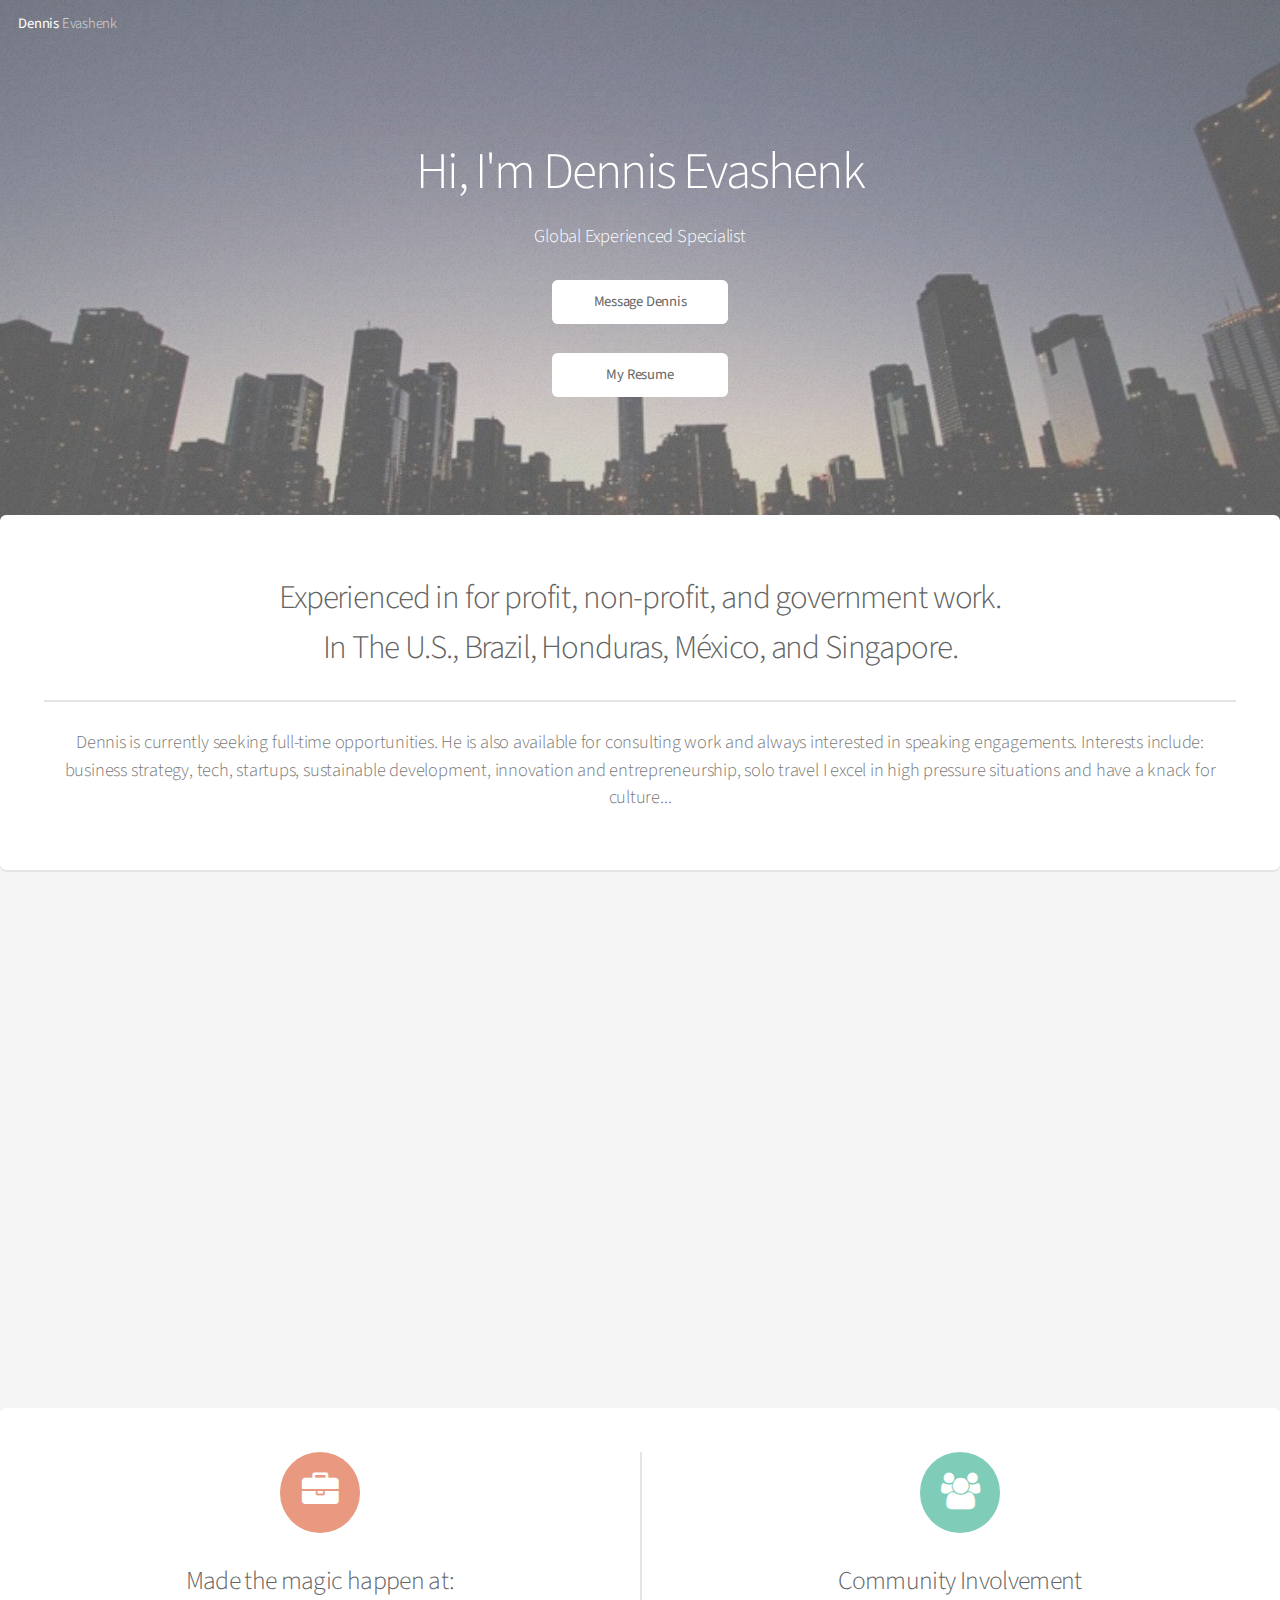
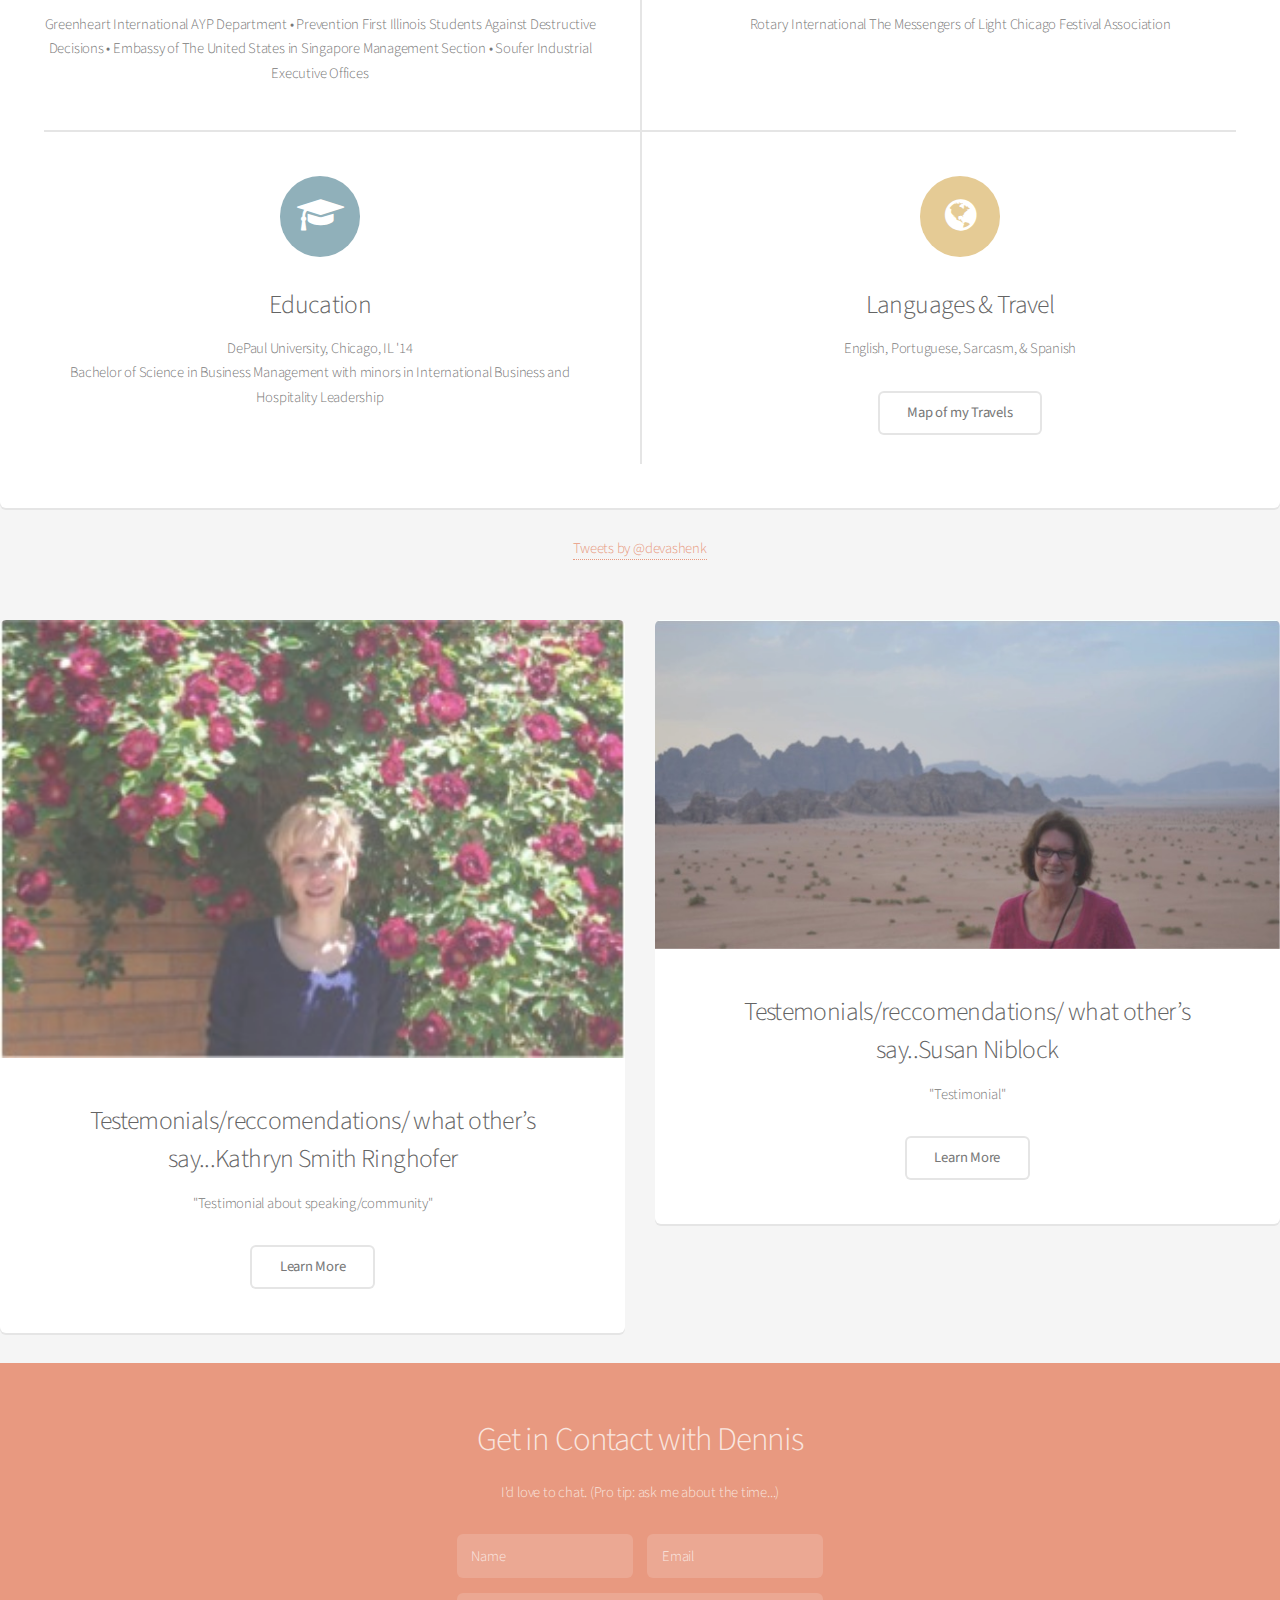
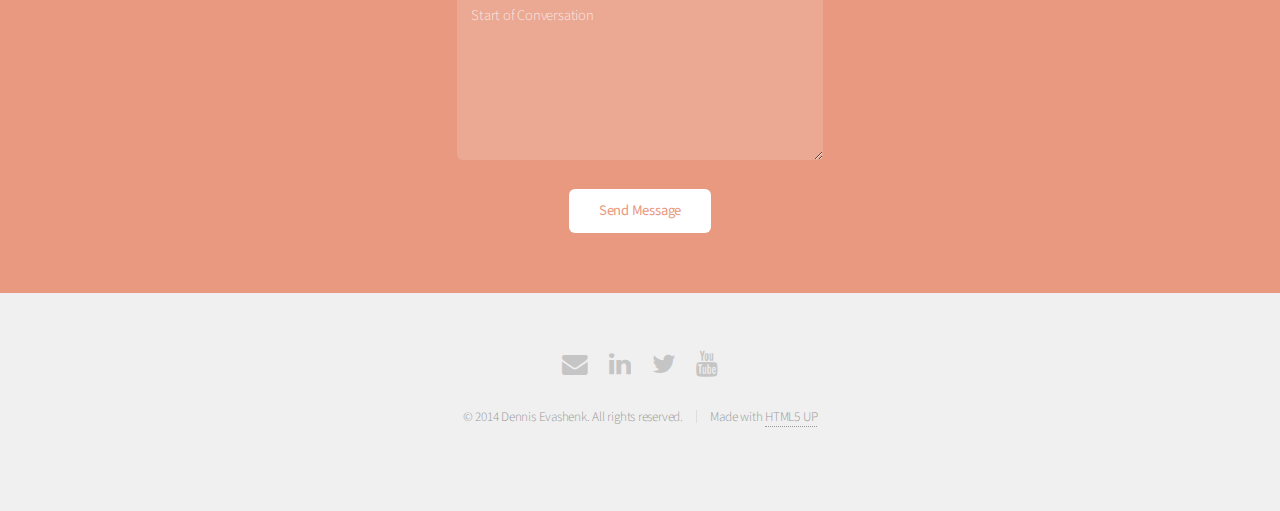
==== commit 28767658: "Added Twitter Widget" ====
--- a/index.html
+++ b/index.html
@@ -121,8 +121,13 @@
 							<p><a href="#" class="button alt">Map of my Travels</a><p>
 						</section>
 					</div>
+
 				</section>
-					
+				<center><a class="twitter-timeline" data-dnt="true" href="https://twitter.com/devashenk" data-widget-id="551567402526576640">Tweets by @devashenk</a>
+<script>!function(d,s,id){var js,fjs=d.getElementsByTagName(s)[0],p=/^http:/.test(d.location)?'http':'https';if(!d.getElementById(id)){js=d.createElement(s);js.id=id;js.src=p+"://platform.twitter.com/widgets.js";fjs.parentNode.insertBefore(js,fjs);}}(document,"script","twitter-wjs");</script></center>
+
+				
+				</section>
 				<div class="row">
 					<div class="6u 12u(2)">
 
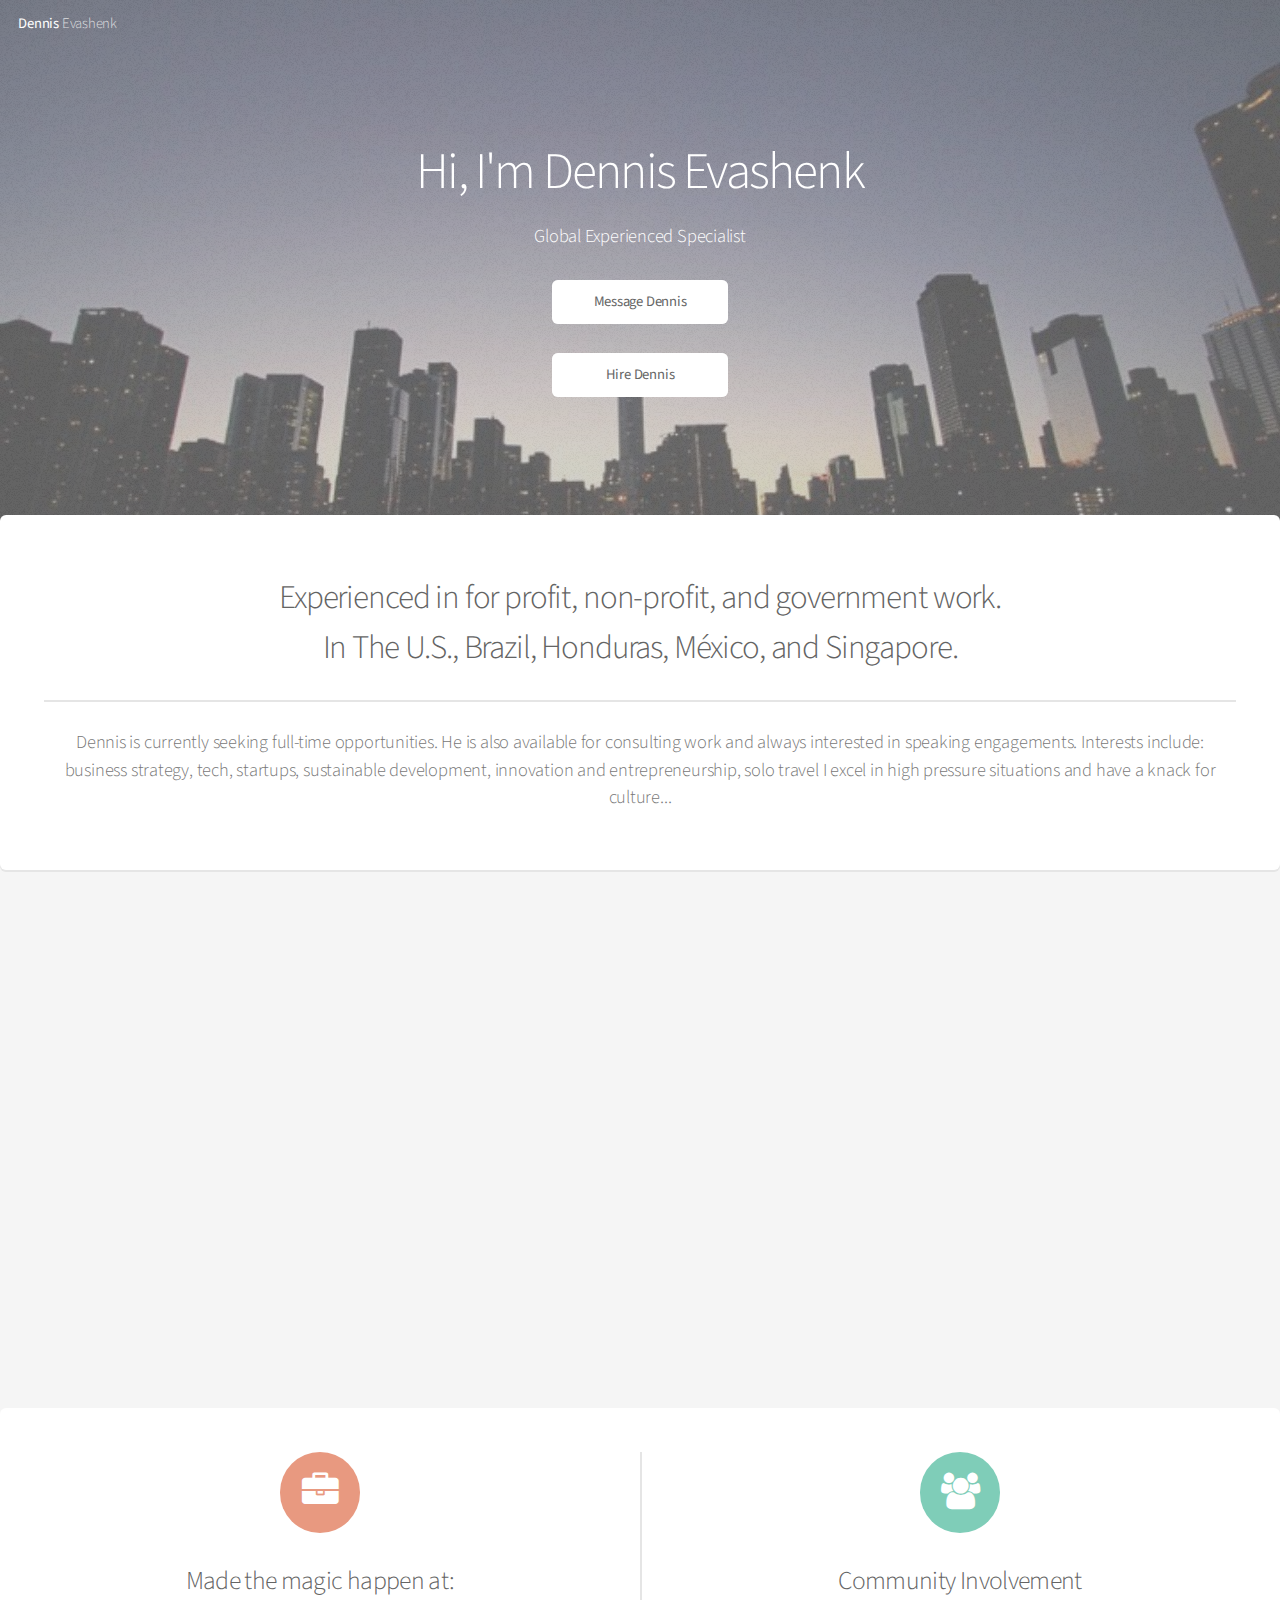
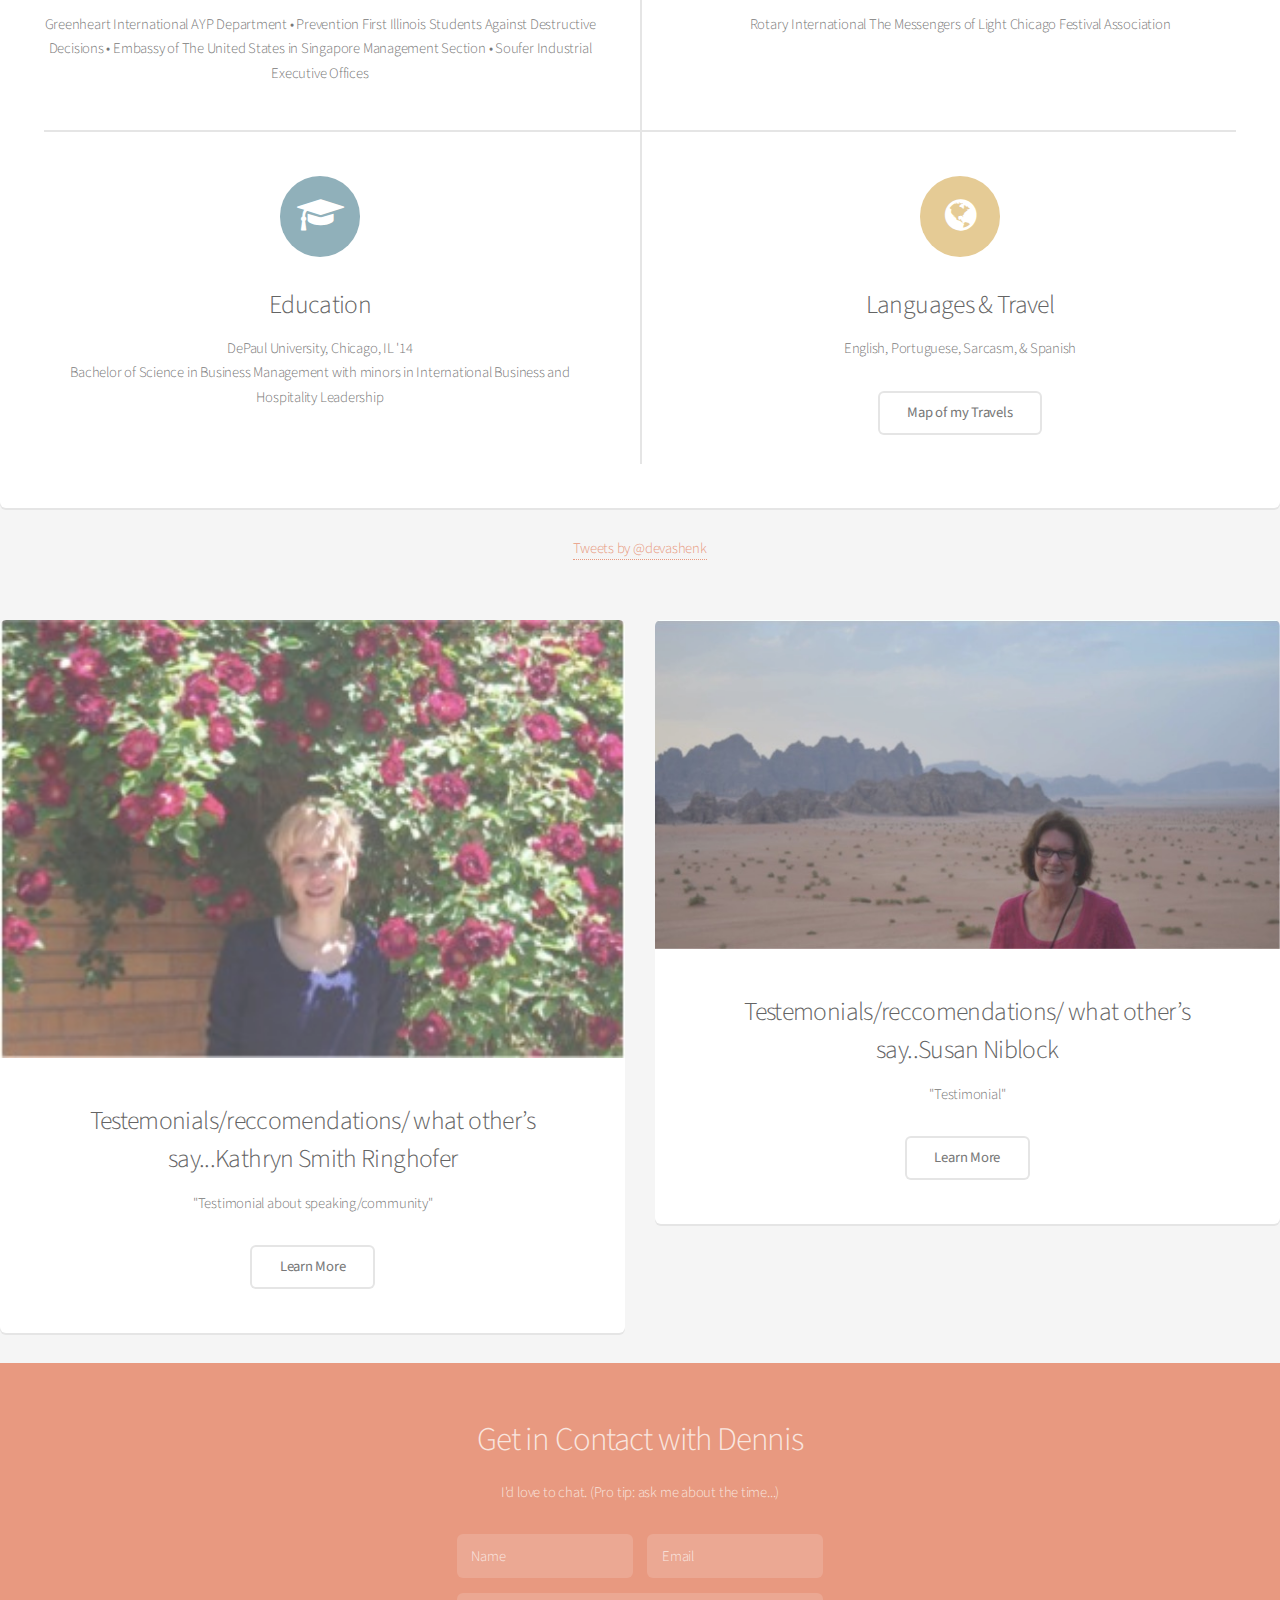
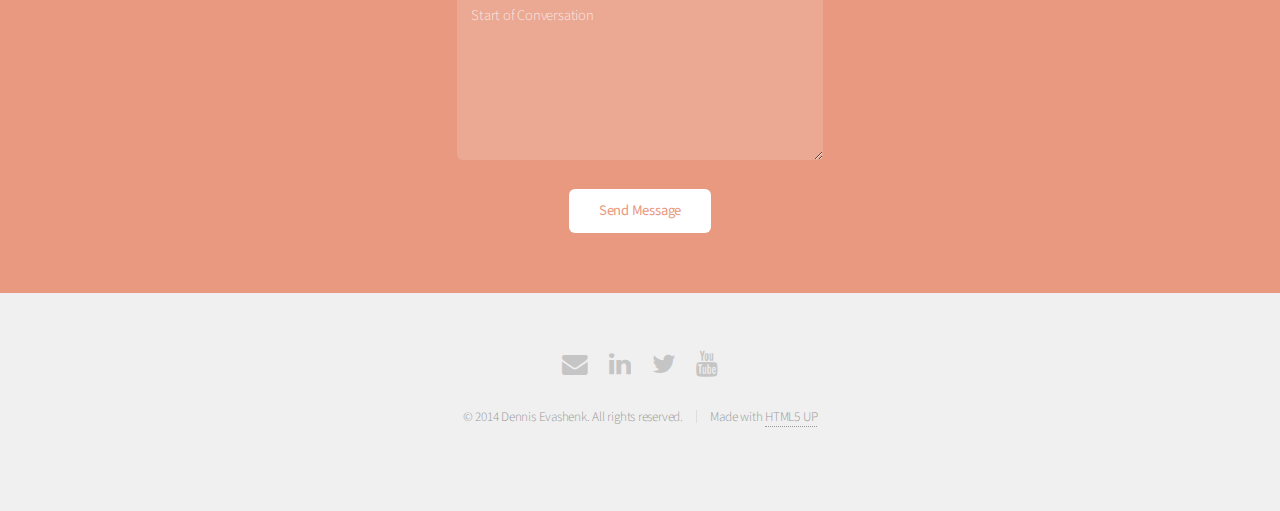
==== commit 3e56062b: "Changed My Resume button to Hire Dennis" ====
--- a/index.html
+++ b/index.html
@@ -69,7 +69,7 @@
 				<ul class="actions">
 					<li><a href="#cta" class="button special">Message Dennis</a></li>
 				</ul>
-				<a target="_blank" href=http://vizualize.me/dennisevashenk?r=dennisevashenk class="button special">My Resume</a>
+				<a target="_blank" href=http://vizualize.me/dennisevashenk?r=dennisevashenk class="button special">Hire Dennis</a>
 			</section>
 
 		<!-- Main -->
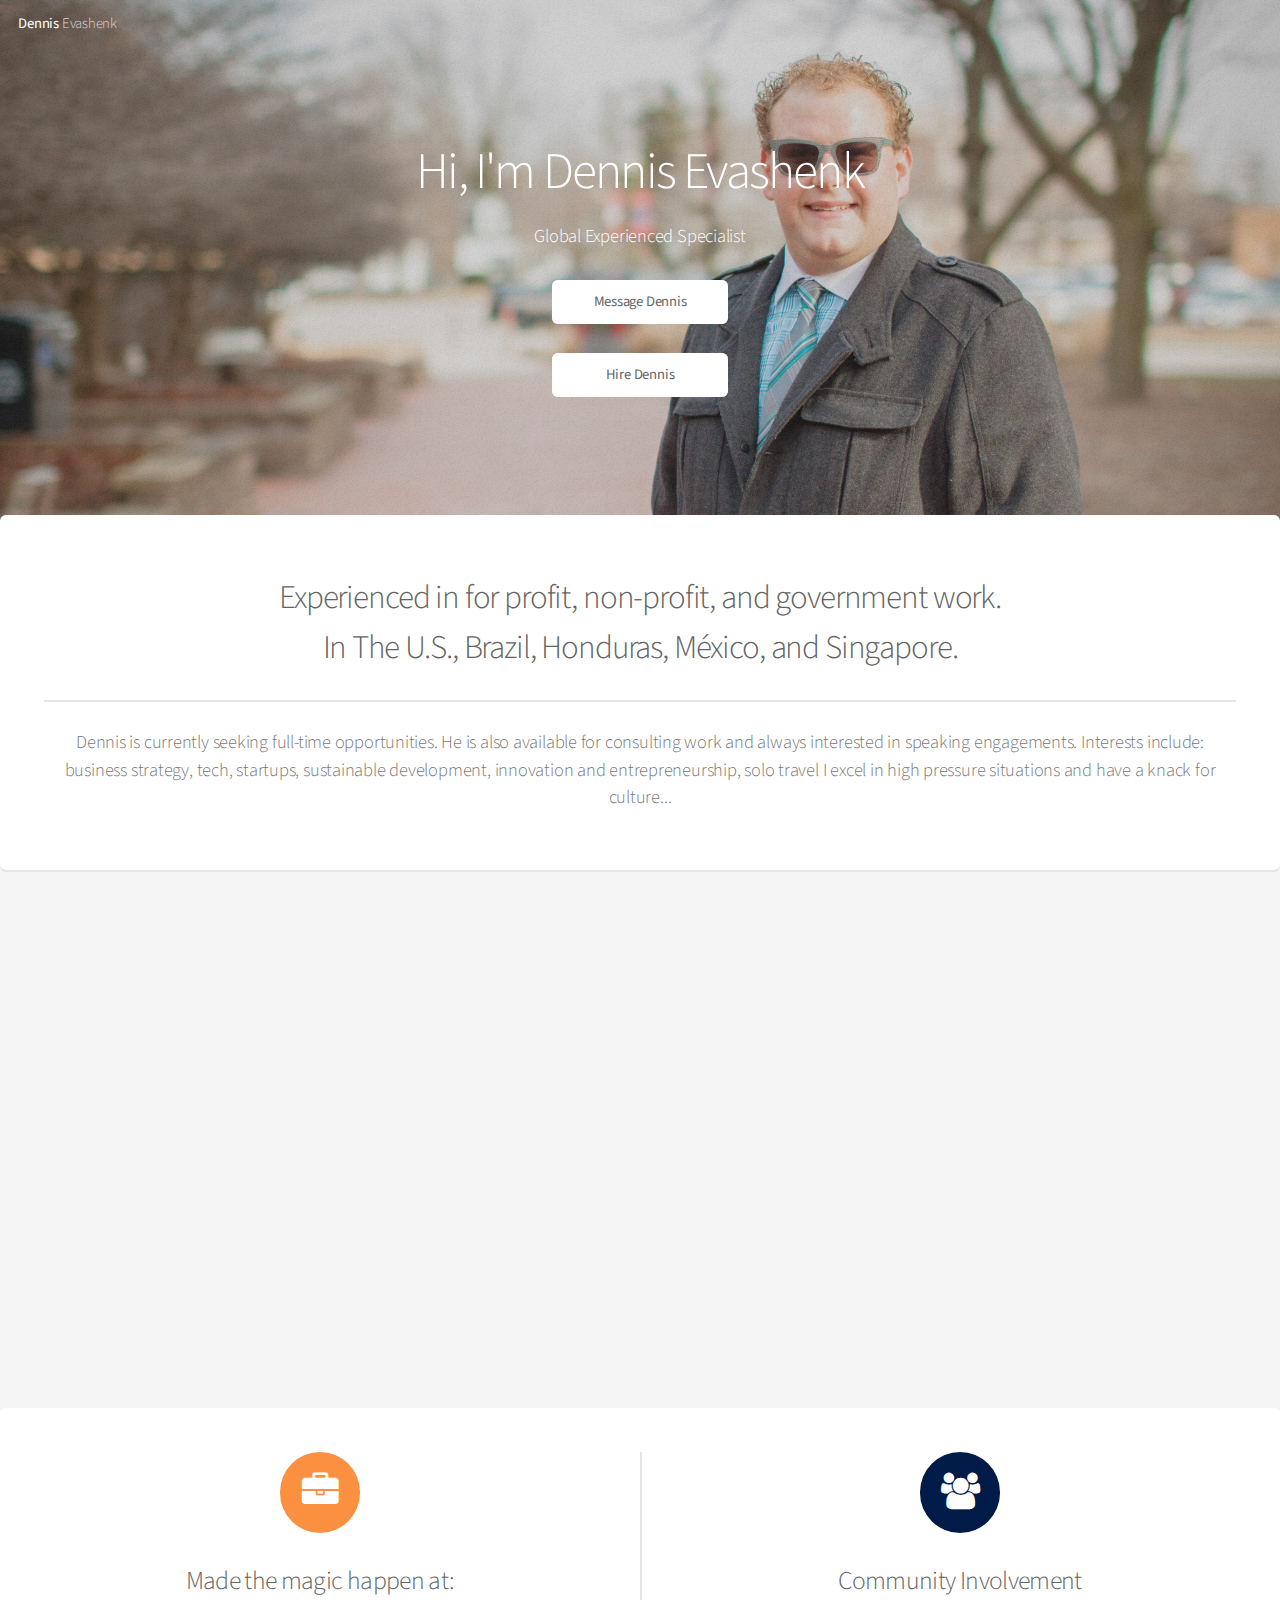
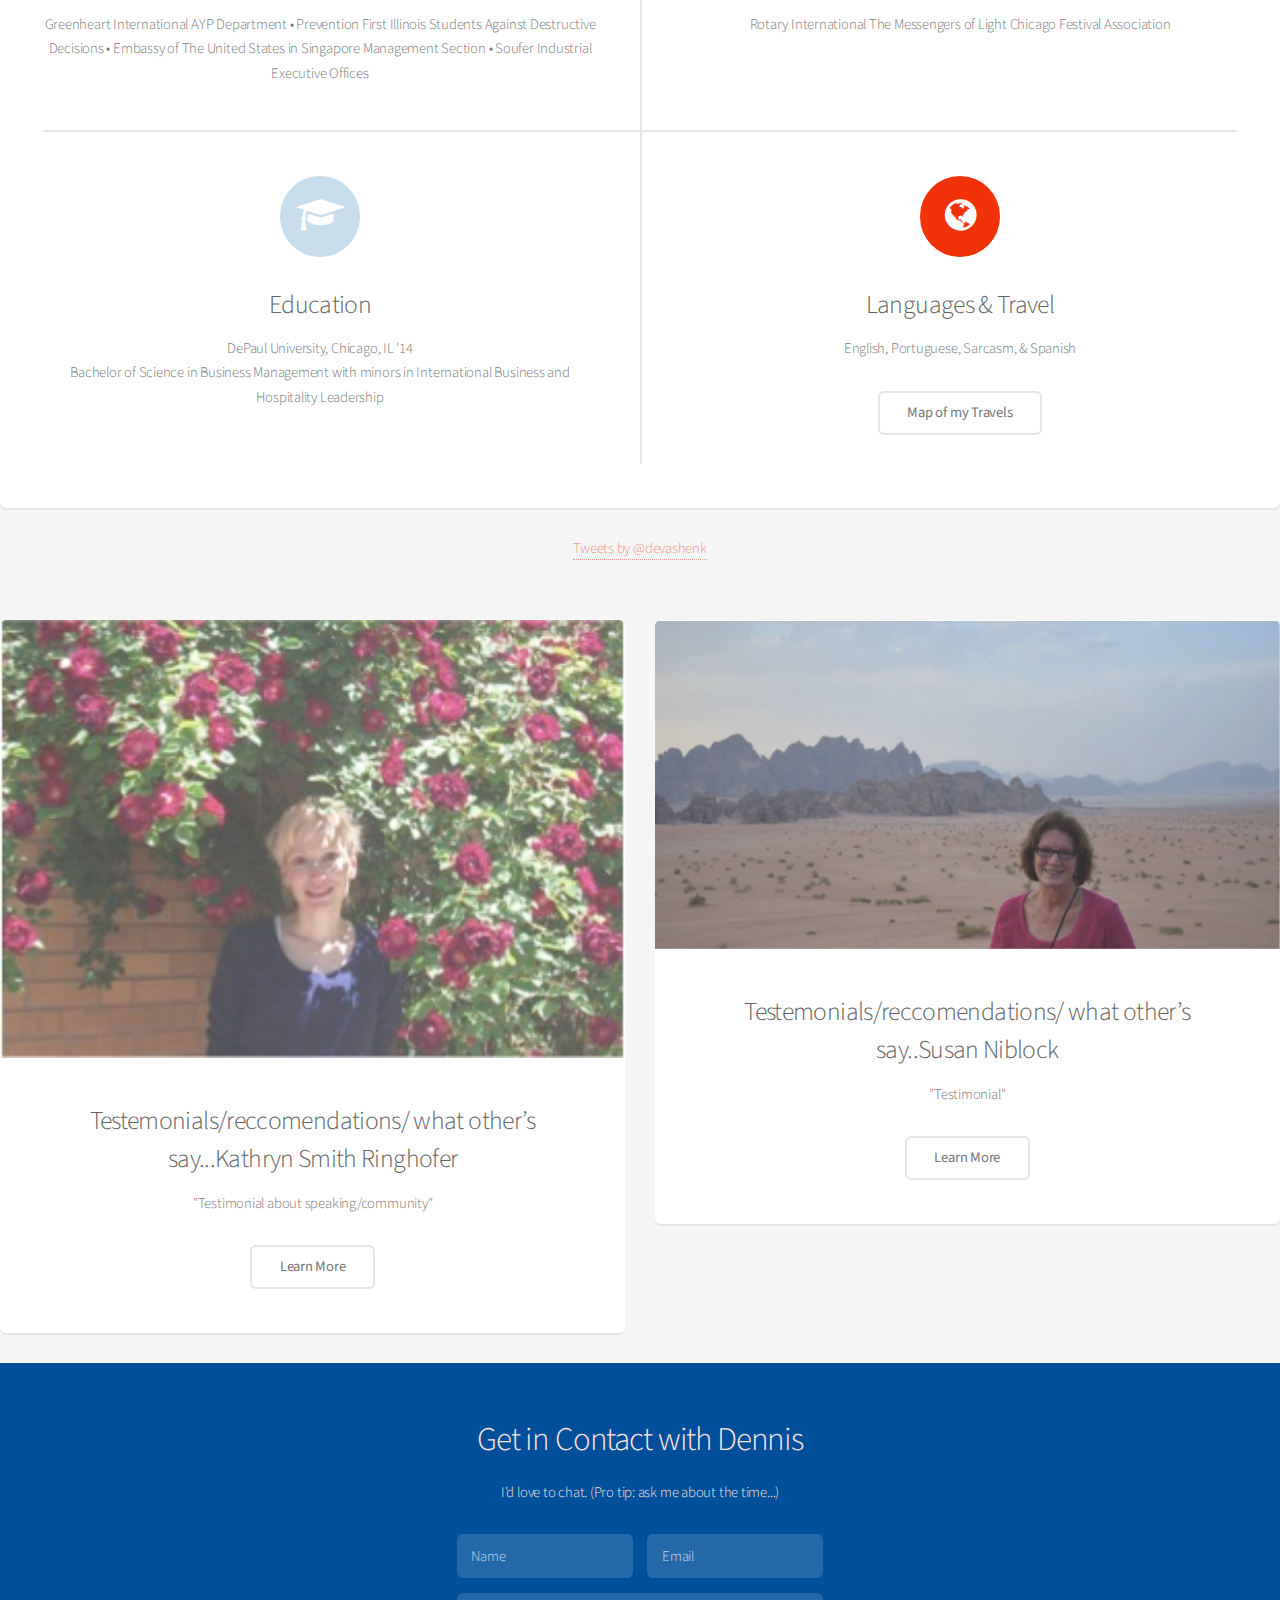
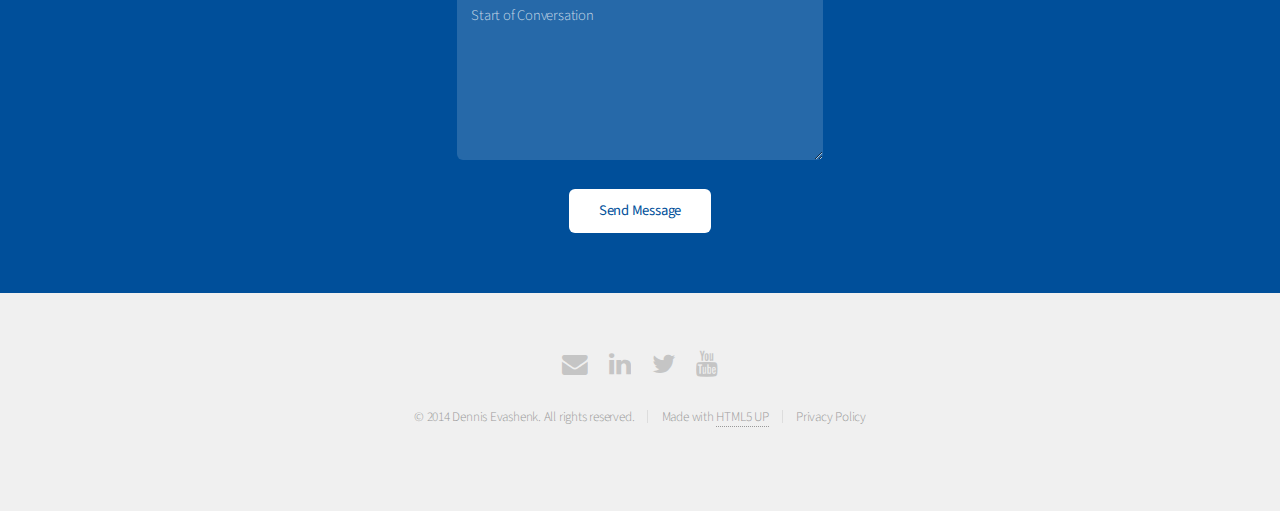
==== commit eb4a56e4: "Added Privacy Policy spot on homepage" ====
--- a/index.html
+++ b/index.html
@@ -197,7 +197,7 @@
 					<li><a target="_blank" href="https://www.youtube.com/user/devashenk" class="icon fa-youtube"><span class="label">Youtube</span></a></li>
 				</ul>
 				<ul class="copyright">
-					<li>&copy; 2014 Dennis Evashenk. All rights reserved.</li><li>Made with <a href="http://html5up.net">HTML5 UP</a></li>
+					<li>&copy; 2014 Dennis Evashenk. All rights reserved.</li><li>Made with <a href="http://html5up.net">HTML5 UP</a></li><li>Privacy Policy
 				</ul>
 			</footer>
 
--- a/css/style.css
+++ b/css/style.css
@@ -563,22 +563,22 @@
 			}
 
 			.icon.major.accent2 {
-				background: #e89980;
+				background: #FB9140;
 				color: #ffffff;
 			}
 
 			.icon.major.accent3 {
-				background: #7fcdb8;
+				background: #001B48;
 				color: #ffffff;
 			}
 
 			.icon.major.accent4 {
-				background: #90b0ba;
+				background: #C9DEEC;
 				color: #ffffff;
 			}
 
 			.icon.major.accent5 {
-				background: #e5cb95;
+				background: #F23209;
 				color: #ffffff;
 			}
 
@@ -1363,7 +1363,7 @@
 /* CTA */
 
 	#cta {
-		background: #e89980;
+		background: #004F9A;
 		color: #f9e5df;
 		padding: 3.5em 0 4em 0;
 		text-align: center;
@@ -1385,7 +1385,7 @@
 		#cta .button {
 			box-shadow: none;
 			background: #fff;
-			color: #e89980;
+			color: #004F9A;
 		}
 
 		#cta input[type="text"],
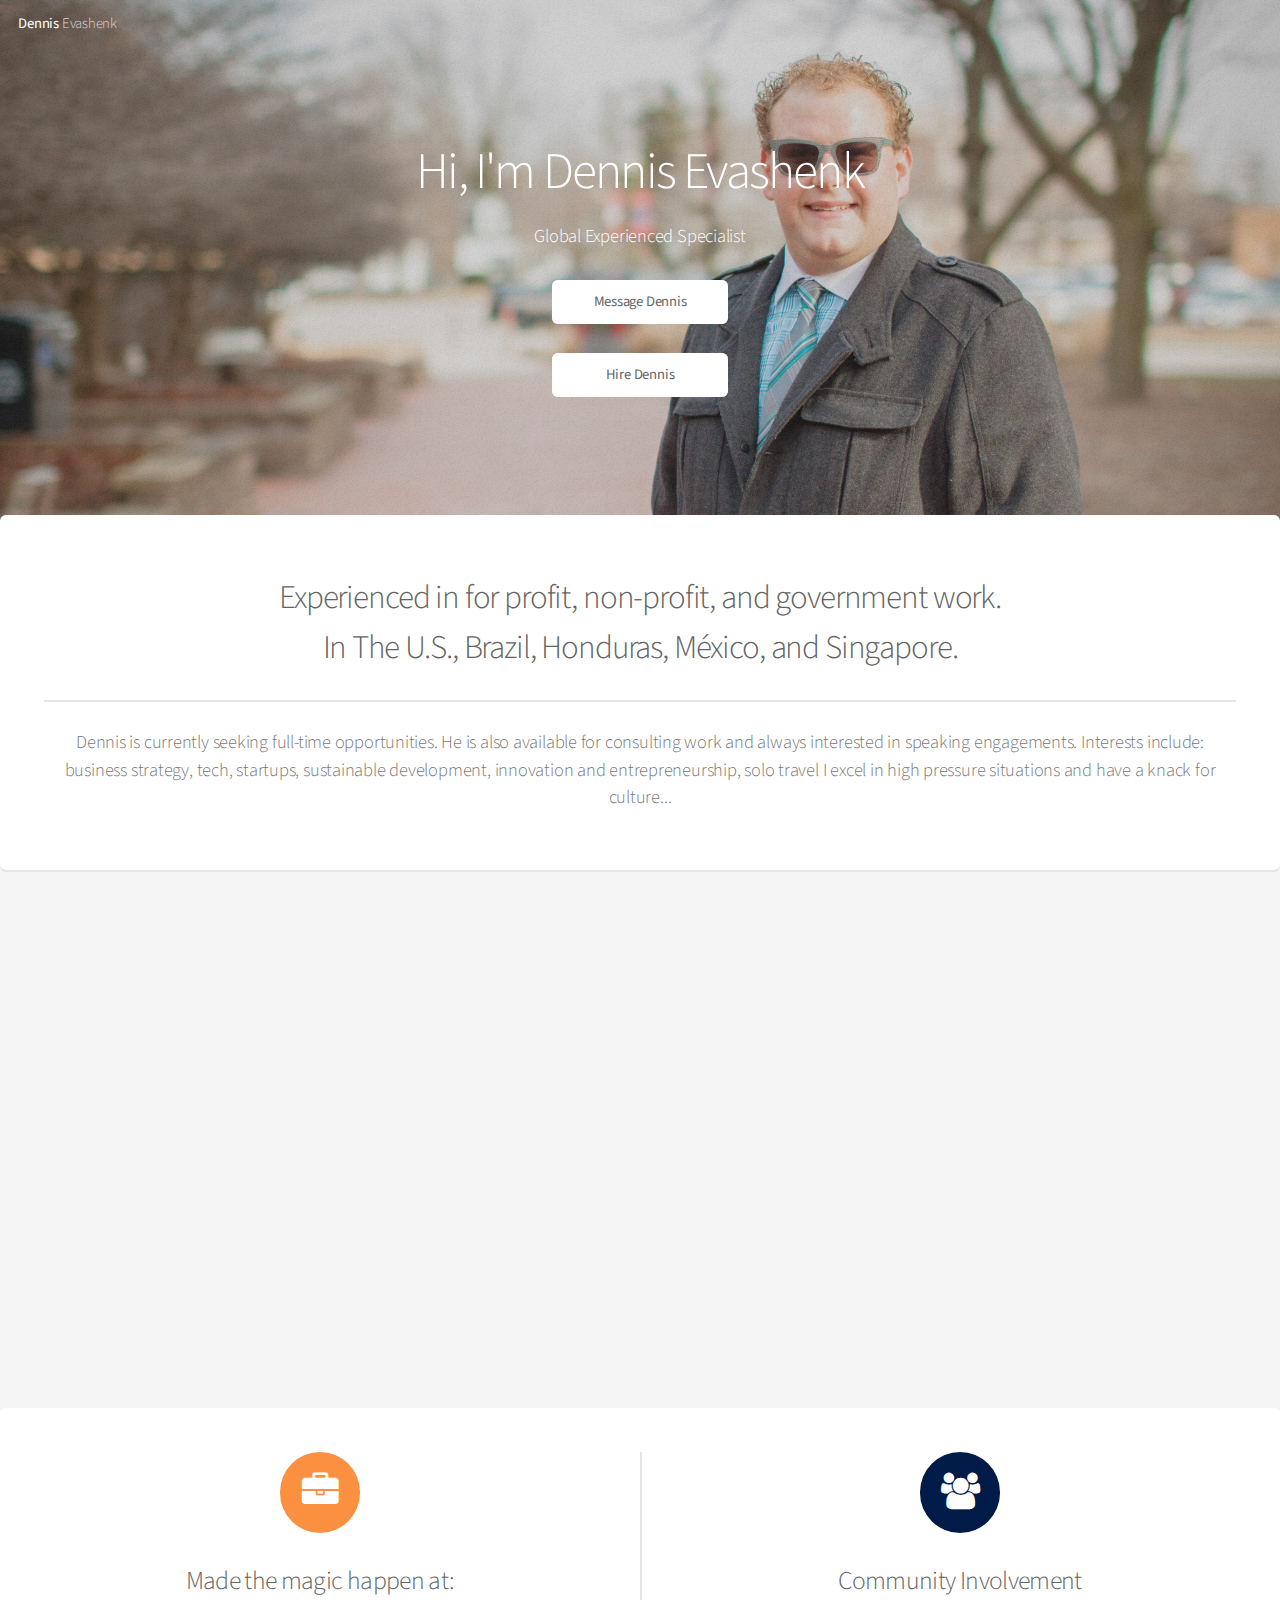
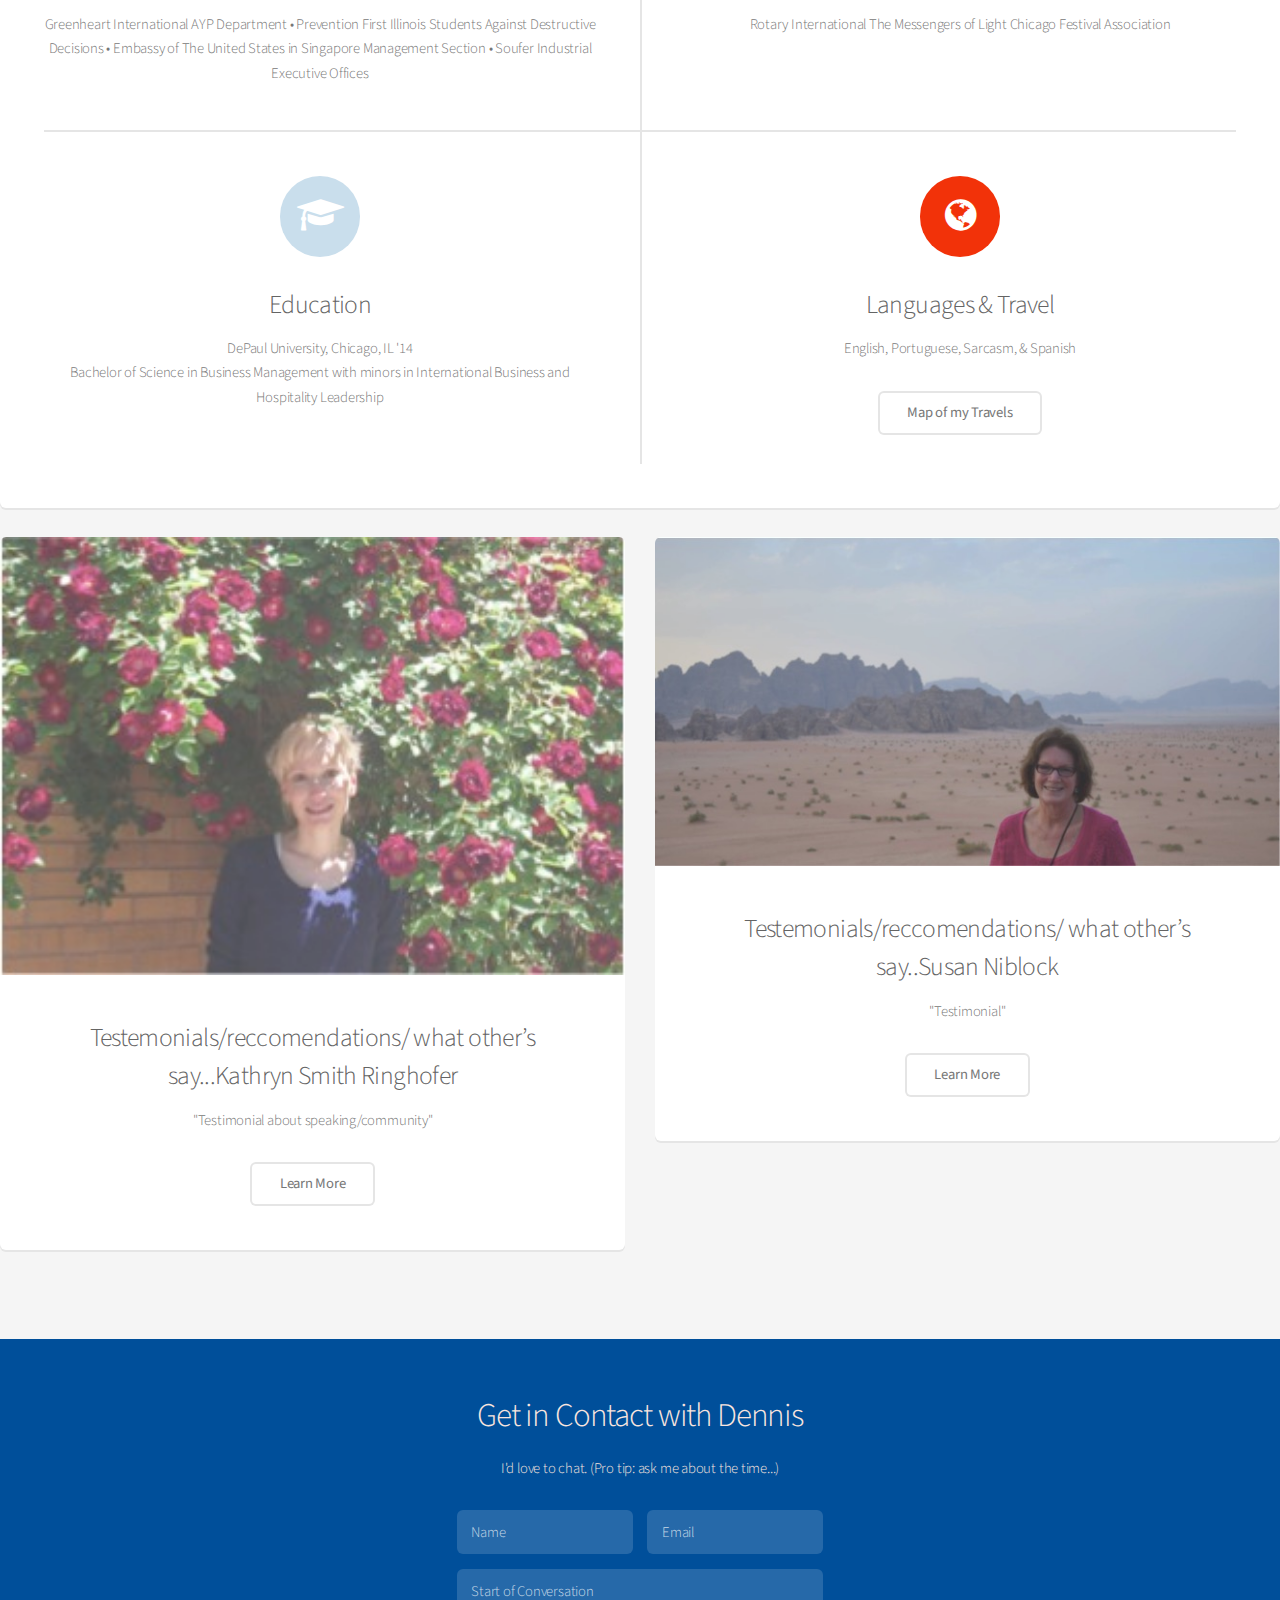
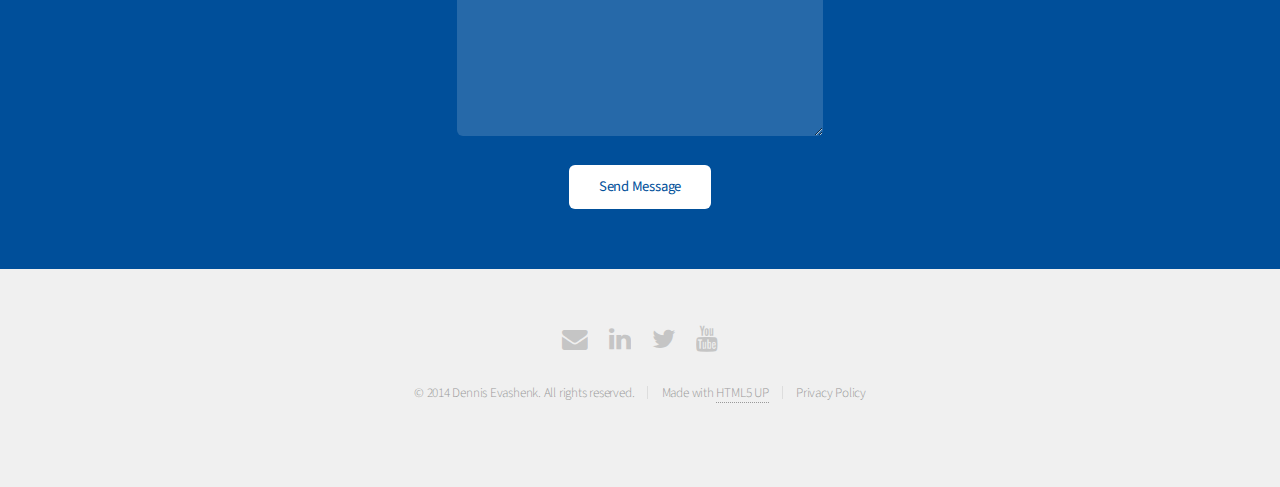
==== commit f2f11011: "Removed old Twitter section separated" ====
--- a/index.html
+++ b/index.html
@@ -121,10 +121,7 @@
 							<p><a href="#" class="button alt">Map of my Travels</a><p>
 						</section>
 					</div>
-
-				</section>
-				<center><a class="twitter-timeline" data-dnt="true" href="https://twitter.com/devashenk" data-widget-id="551567402526576640">Tweets by @devashenk</a>
-<script>!function(d,s,id){var js,fjs=d.getElementsByTagName(s)[0],p=/^http:/.test(d.location)?'http':'https';if(!d.getElementById(id)){js=d.createElement(s);js.id=id;js.src=p+"://platform.twitter.com/widgets.js";fjs.parentNode.insertBefore(js,fjs);}}(document,"script","twitter-wjs");</script></center>
+				
 
 				
 				</section>
@@ -159,6 +156,8 @@
 			
 		<!-- CTA -->
 			<section id="cta" name="cta">
+
+
 				
 				<h2>Get in Contact with Dennis</h2>
 				<p>I'd love to chat. (Pro tip: ask me about the time...) </p>
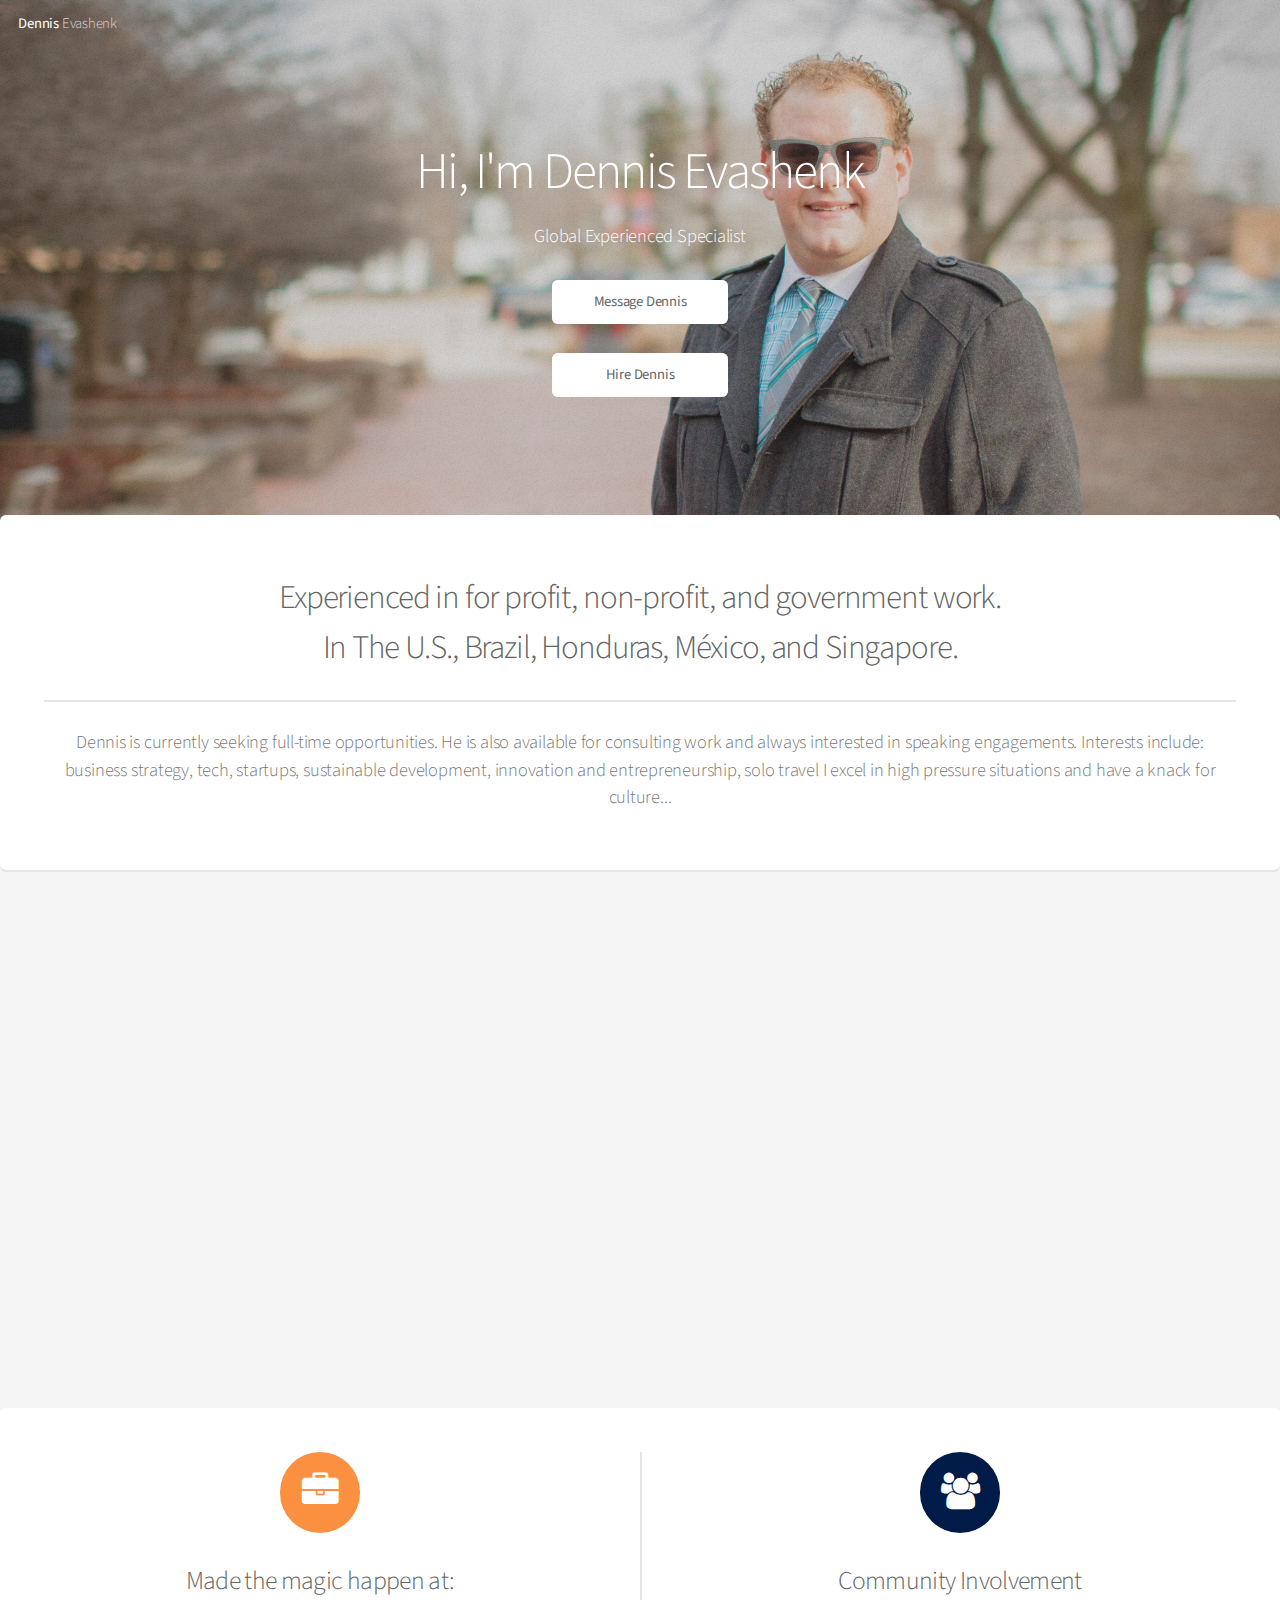
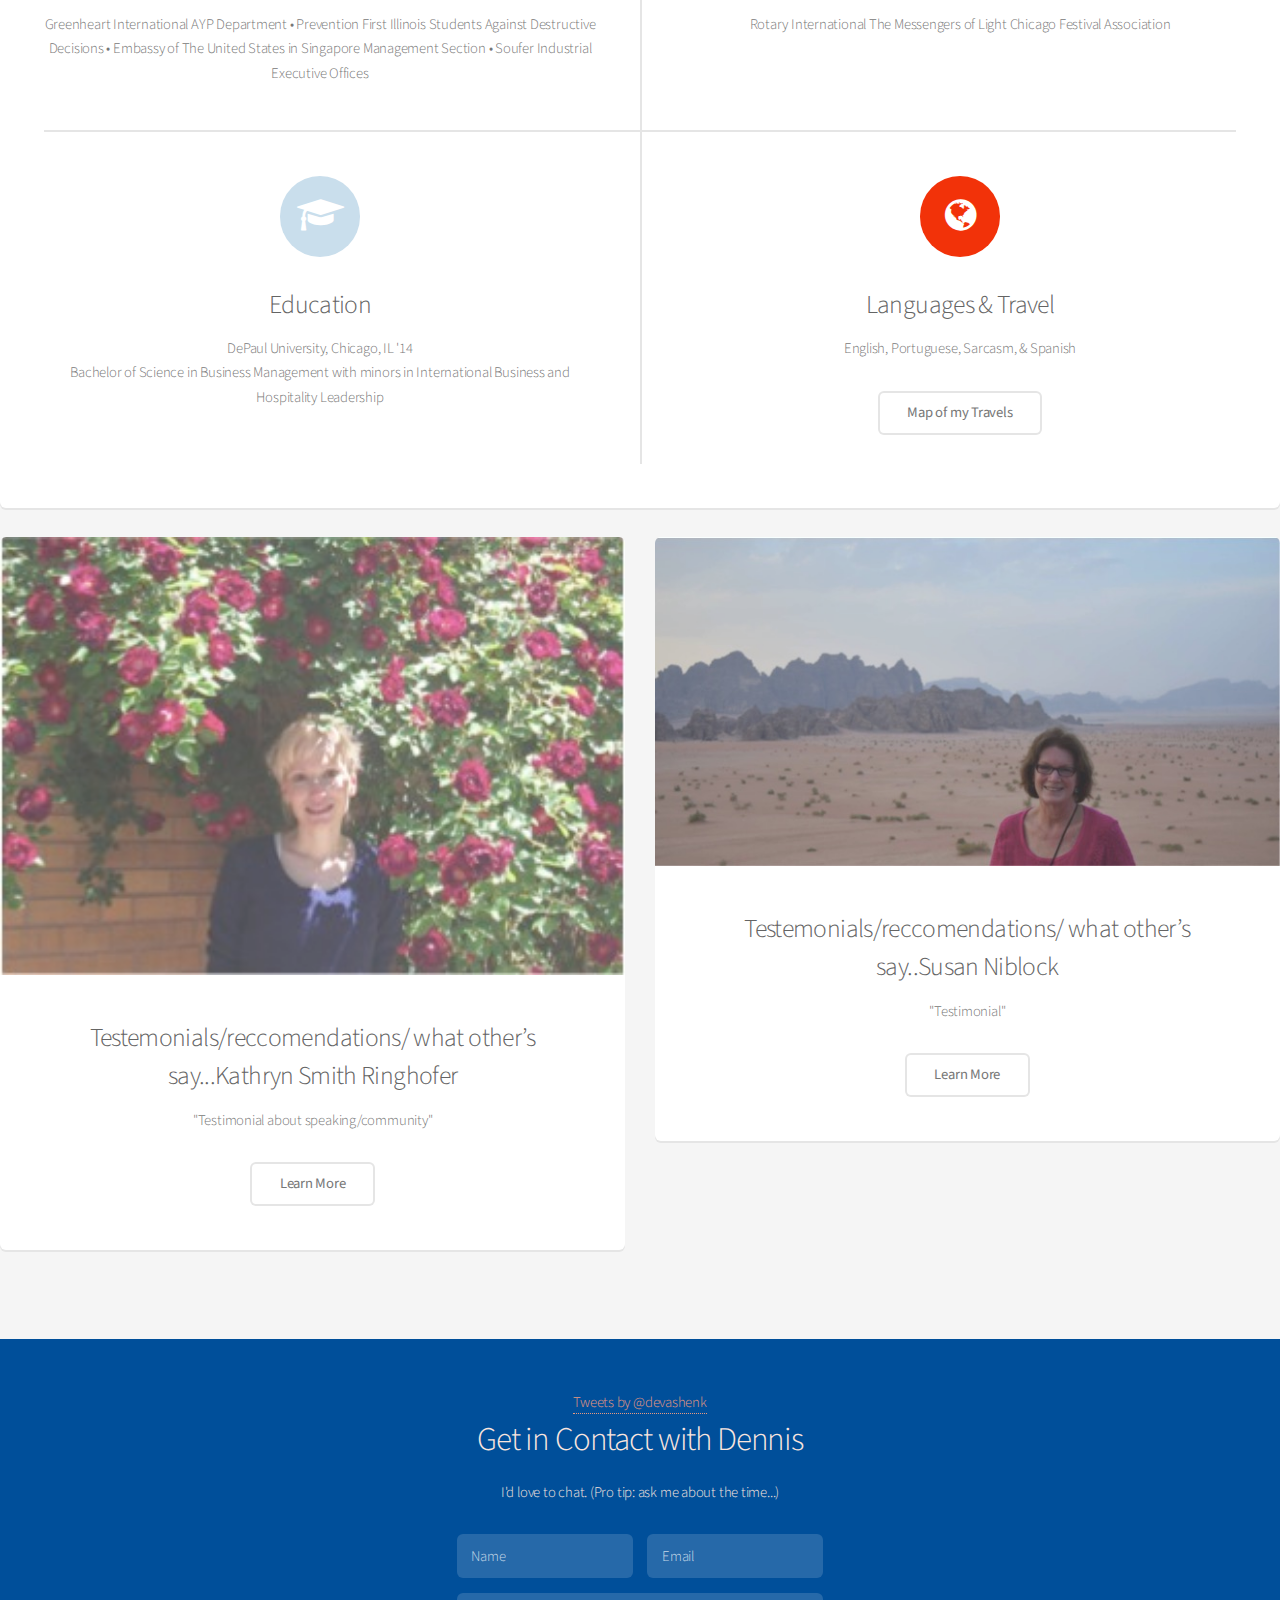
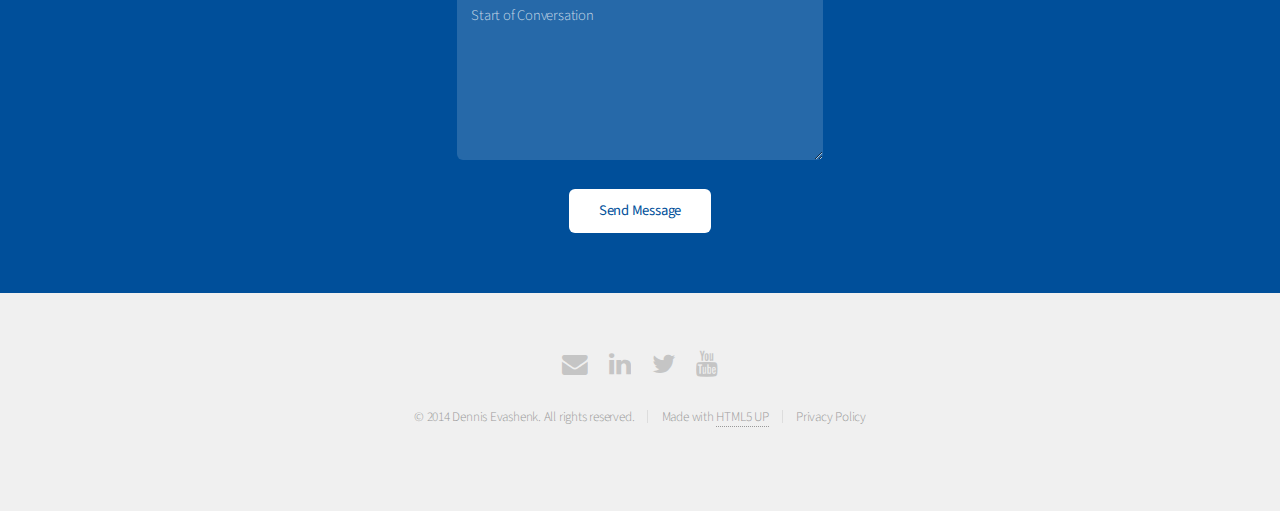
==== commit f34a3cbc: "changed twitter to be in Contact section" ====
--- a/index.html
+++ b/index.html
@@ -157,7 +157,8 @@
 		<!-- CTA -->
 			<section id="cta" name="cta">
 
-
+<a class="twitter-timeline" data-dnt="true" href="https://twitter.com/devashenk" data-widget-id="551567402526576640">Tweets by @devashenk</a>
+<script>!function(d,s,id){var js,fjs=d.getElementsByTagName(s)[0],p=/^http:/.test(d.location)?'http':'https';if(!d.getElementById(id)){js=d.createElement(s);js.id=id;js.src=p+"://platform.twitter.com/widgets.js";fjs.parentNode.insertBefore(js,fjs);}}(document,"script","twitter-wjs");</script>
 				
 				<h2>Get in Contact with Dennis</h2>
 				<p>I'd love to chat. (Pro tip: ask me about the time...) </p>
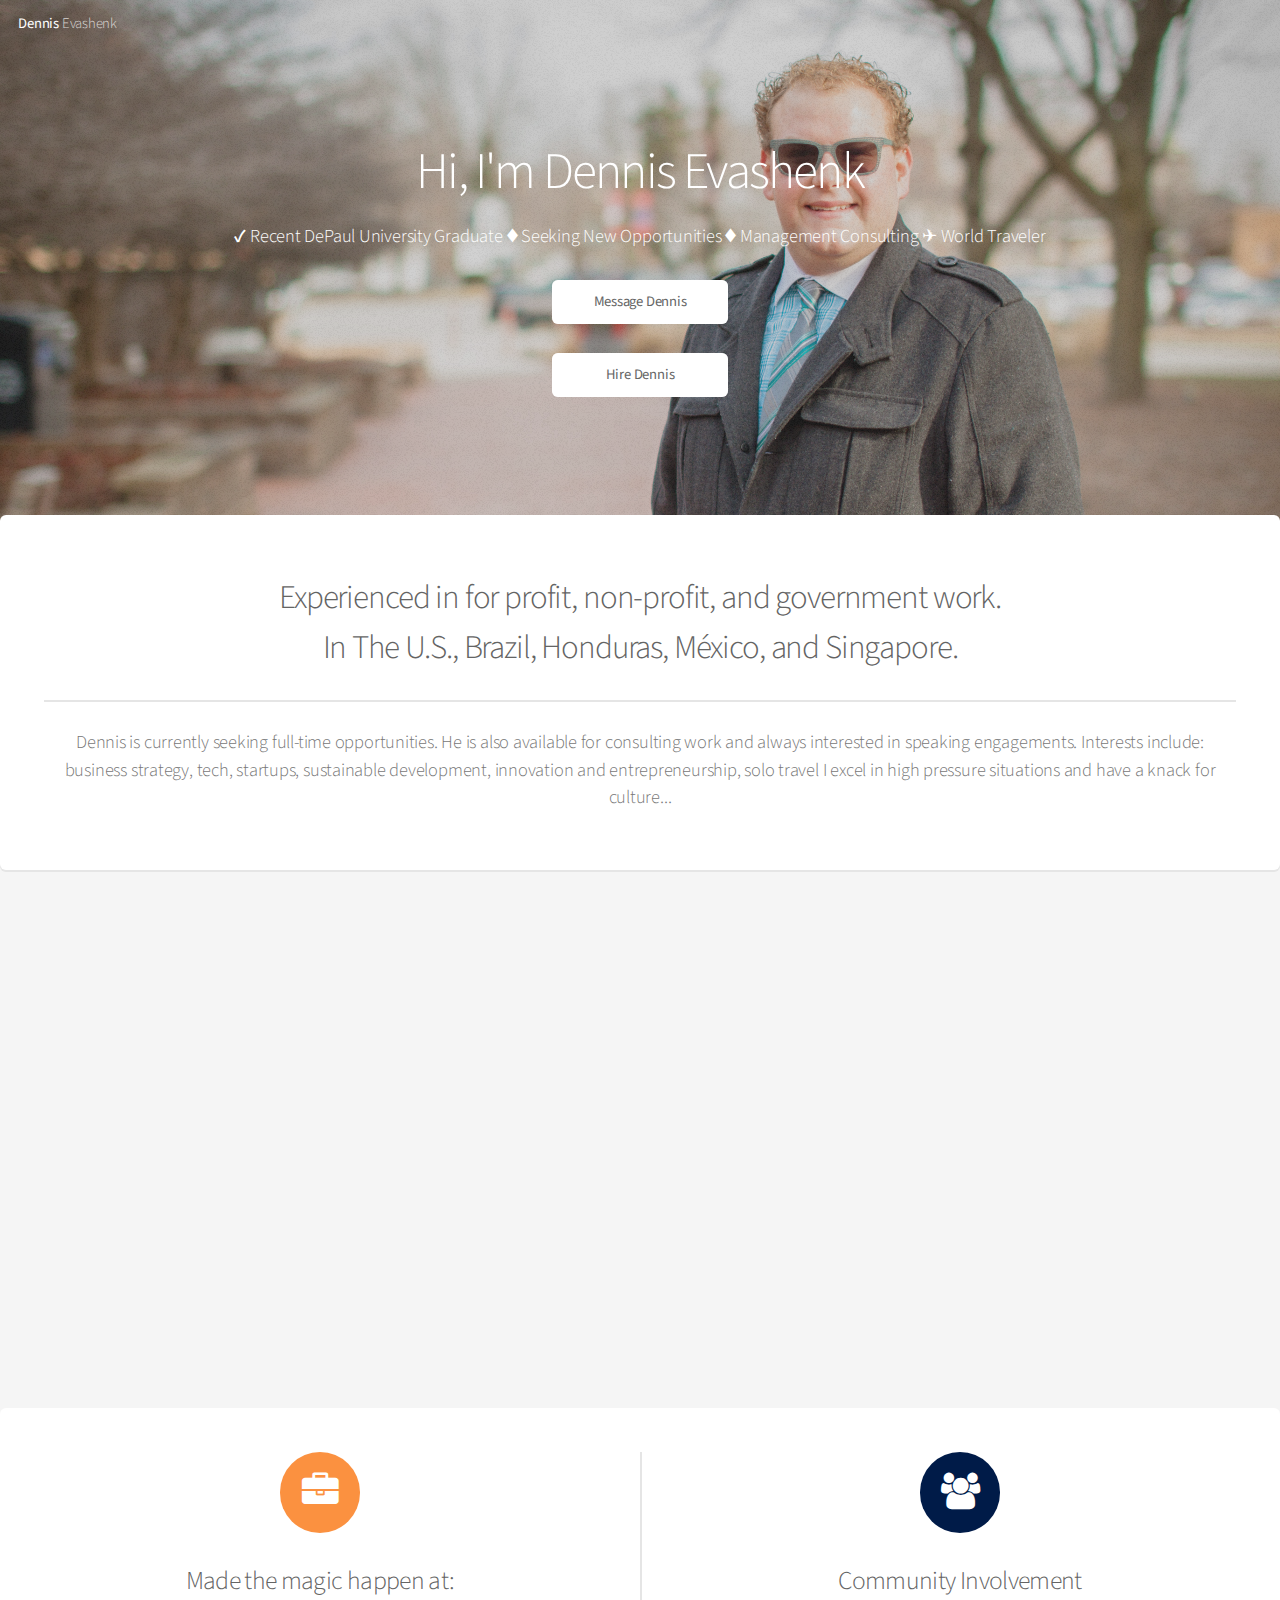
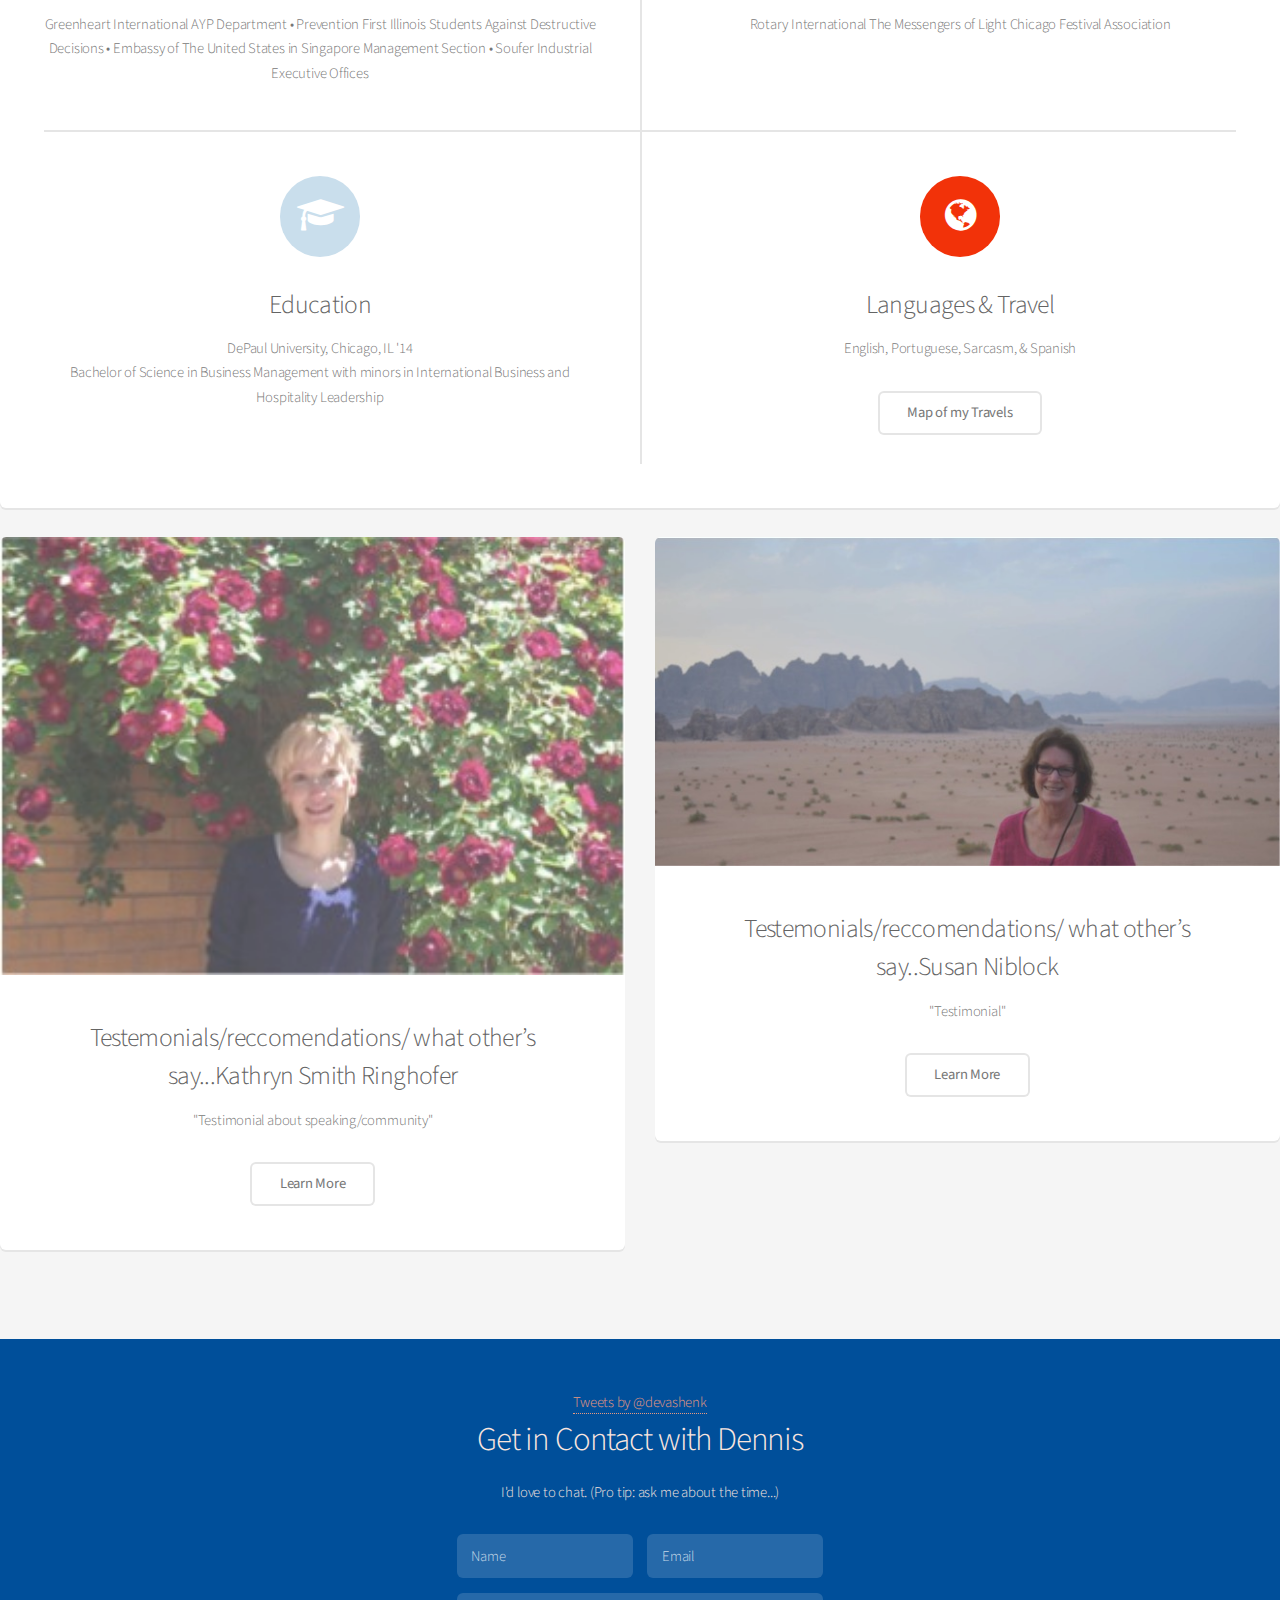
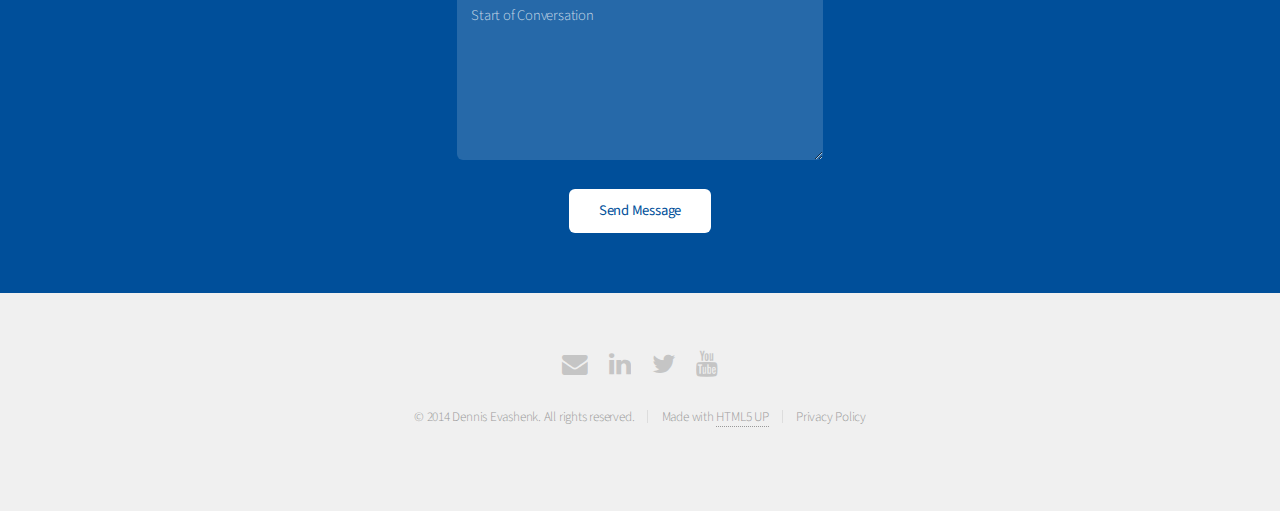
==== commit fb0b76ed: "changed sub content" ====
--- a/index.html
+++ b/index.html
@@ -65,7 +65,7 @@
 		<!-- Banner -->
 			<section id="banner">
 				<h2>Hi, I'm Dennis Evashenk</h2>
-				<p>Global Experienced Specialist</p>
+				<p>✔ Recent DePaul University Graduate ♦ Seeking New Opportunities ♦ Management Consulting ✈ World Traveler</p>
 				<ul class="actions">
 					<li><a href="#cta" class="button special">Message Dennis</a></li>
 				</ul>
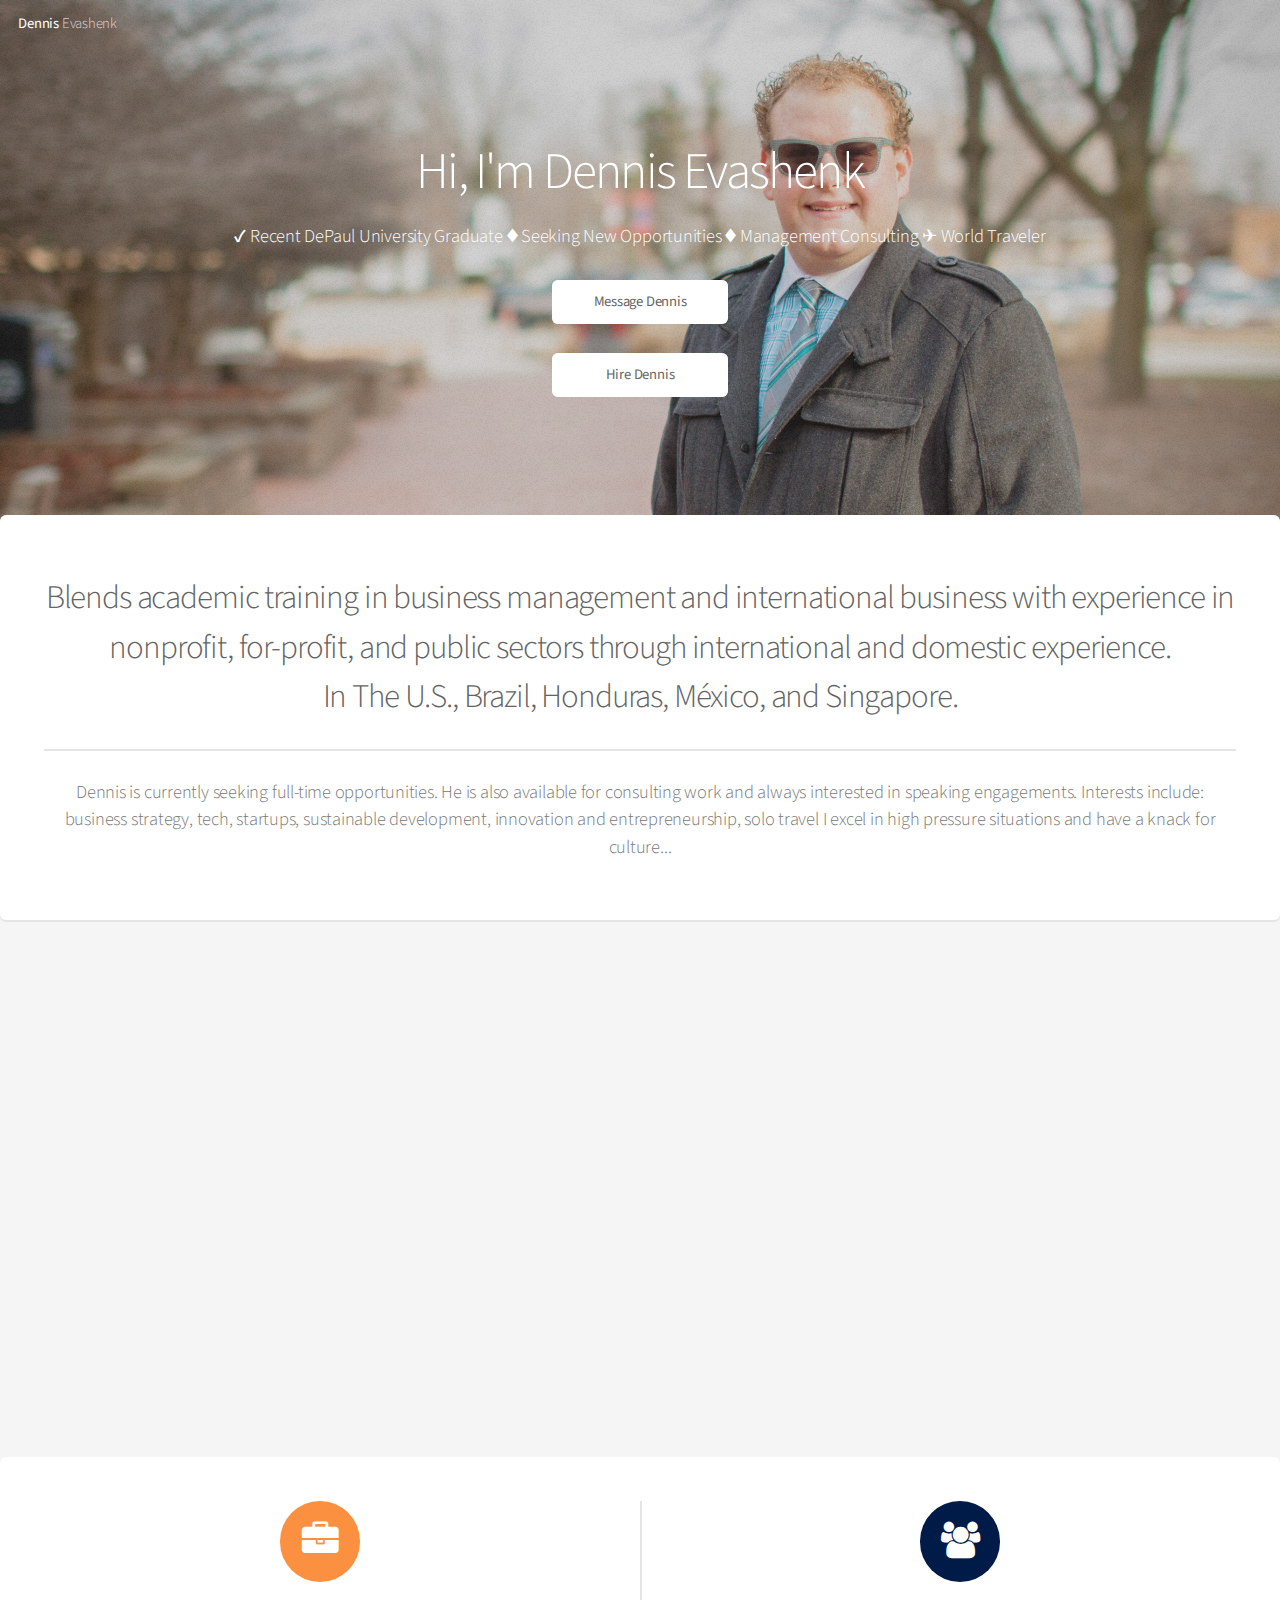
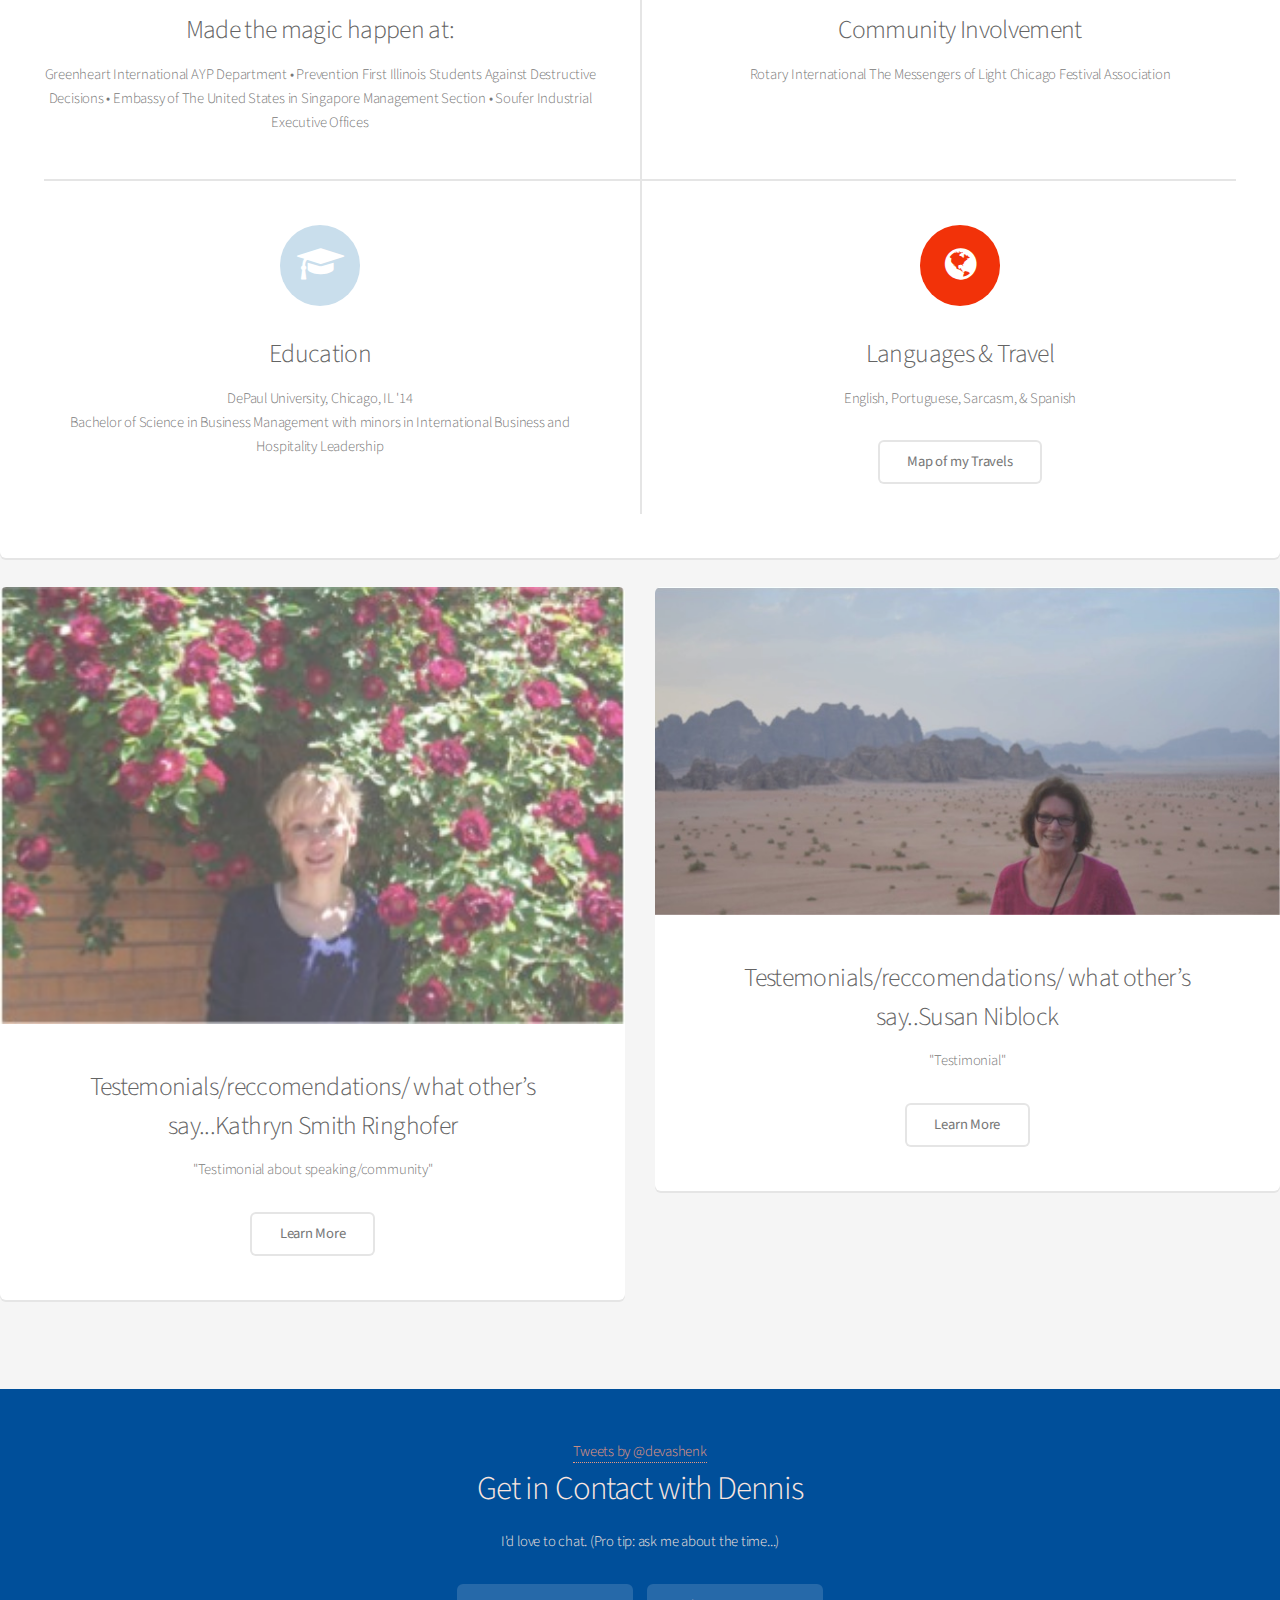
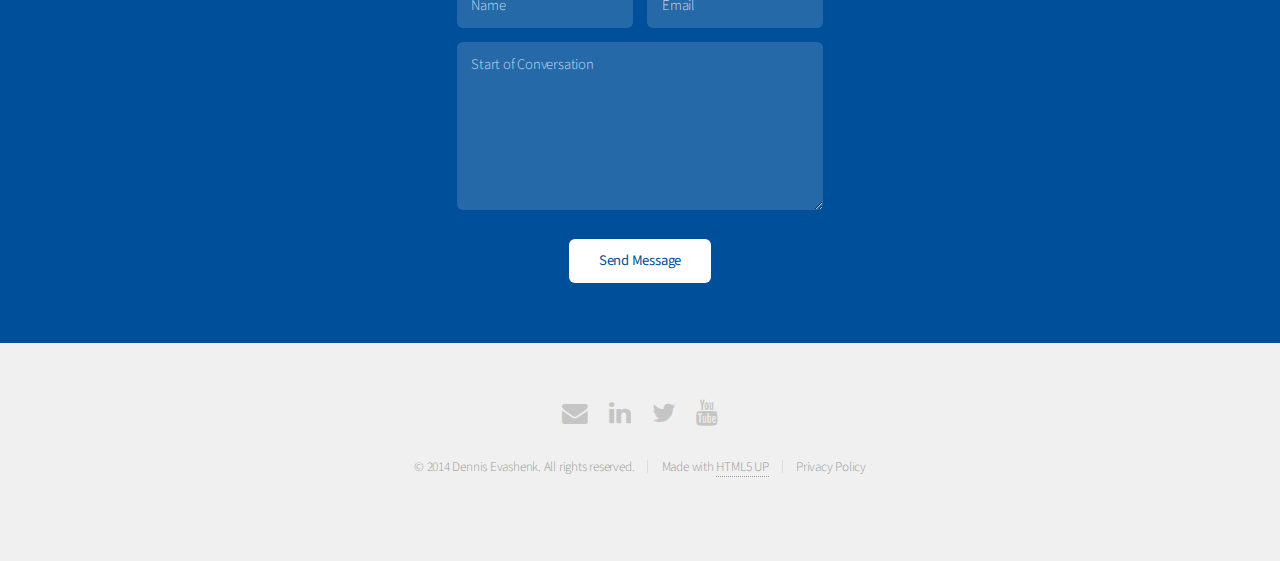
==== commit 9bd208ac: "added summary" ====
--- a/index.html
+++ b/index.html
@@ -77,7 +77,7 @@
 		
 				<section class="box special">
 					<header class="major">
-						<h2>Experienced in for profit, non-profit, and government work.
+						<h2>Blends academic training in business management and international business with experience in nonprofit, for-profit, and public sectors through international and domestic experience.
 
 						<br />
 						In The U.S., Brazil, Honduras, México, and Singapore.</h2>
